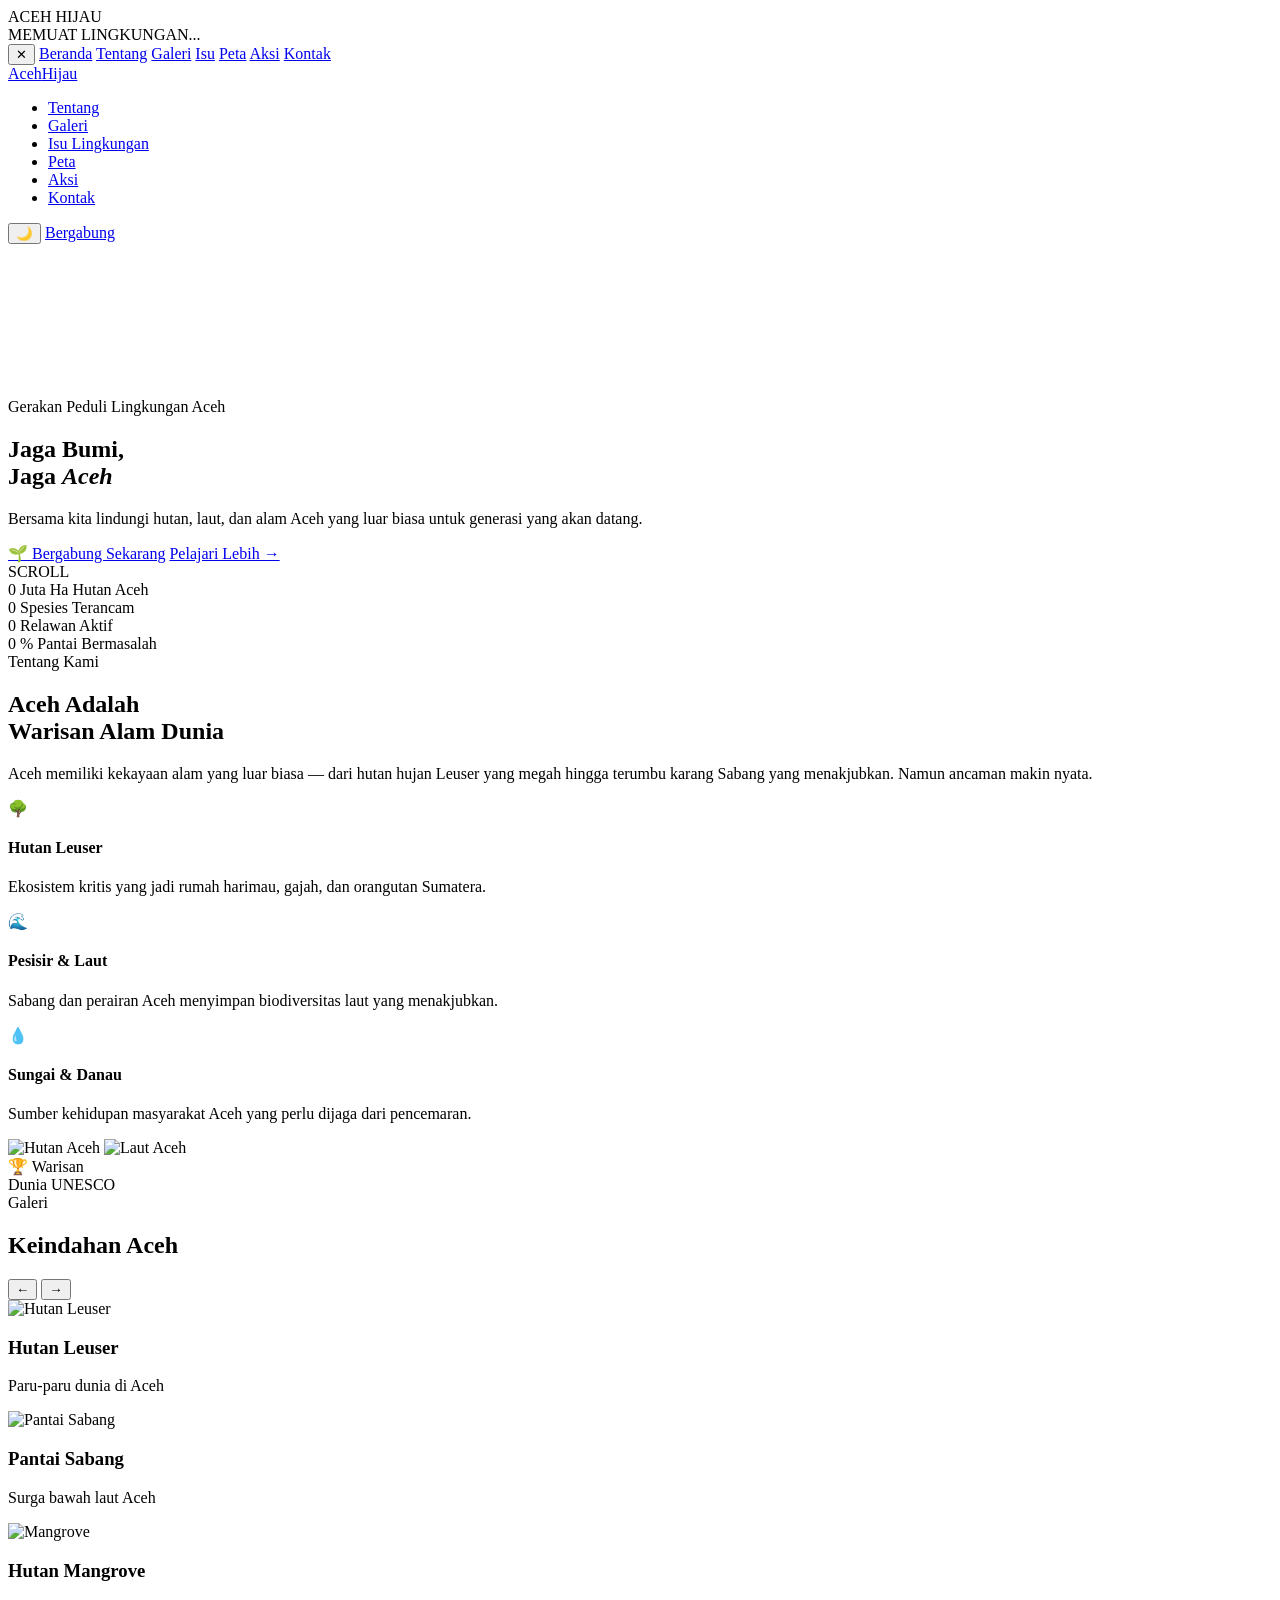
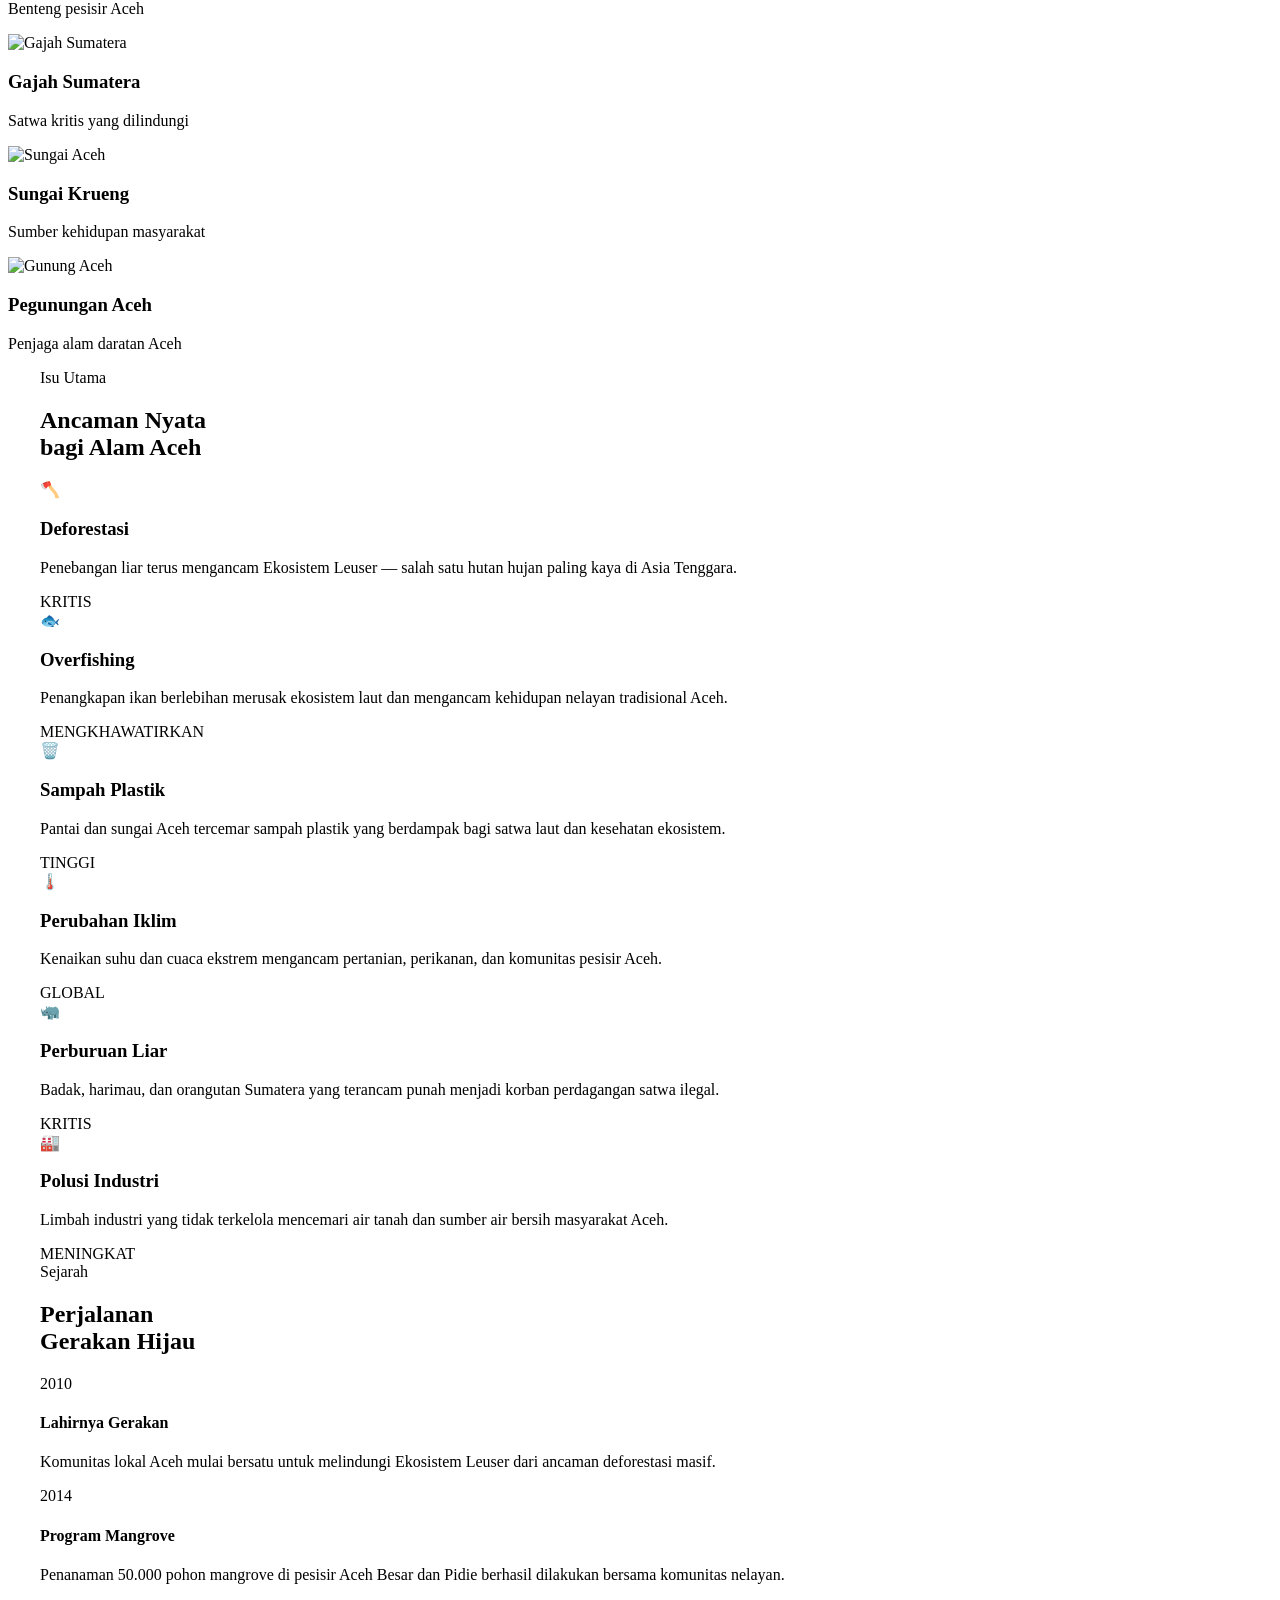
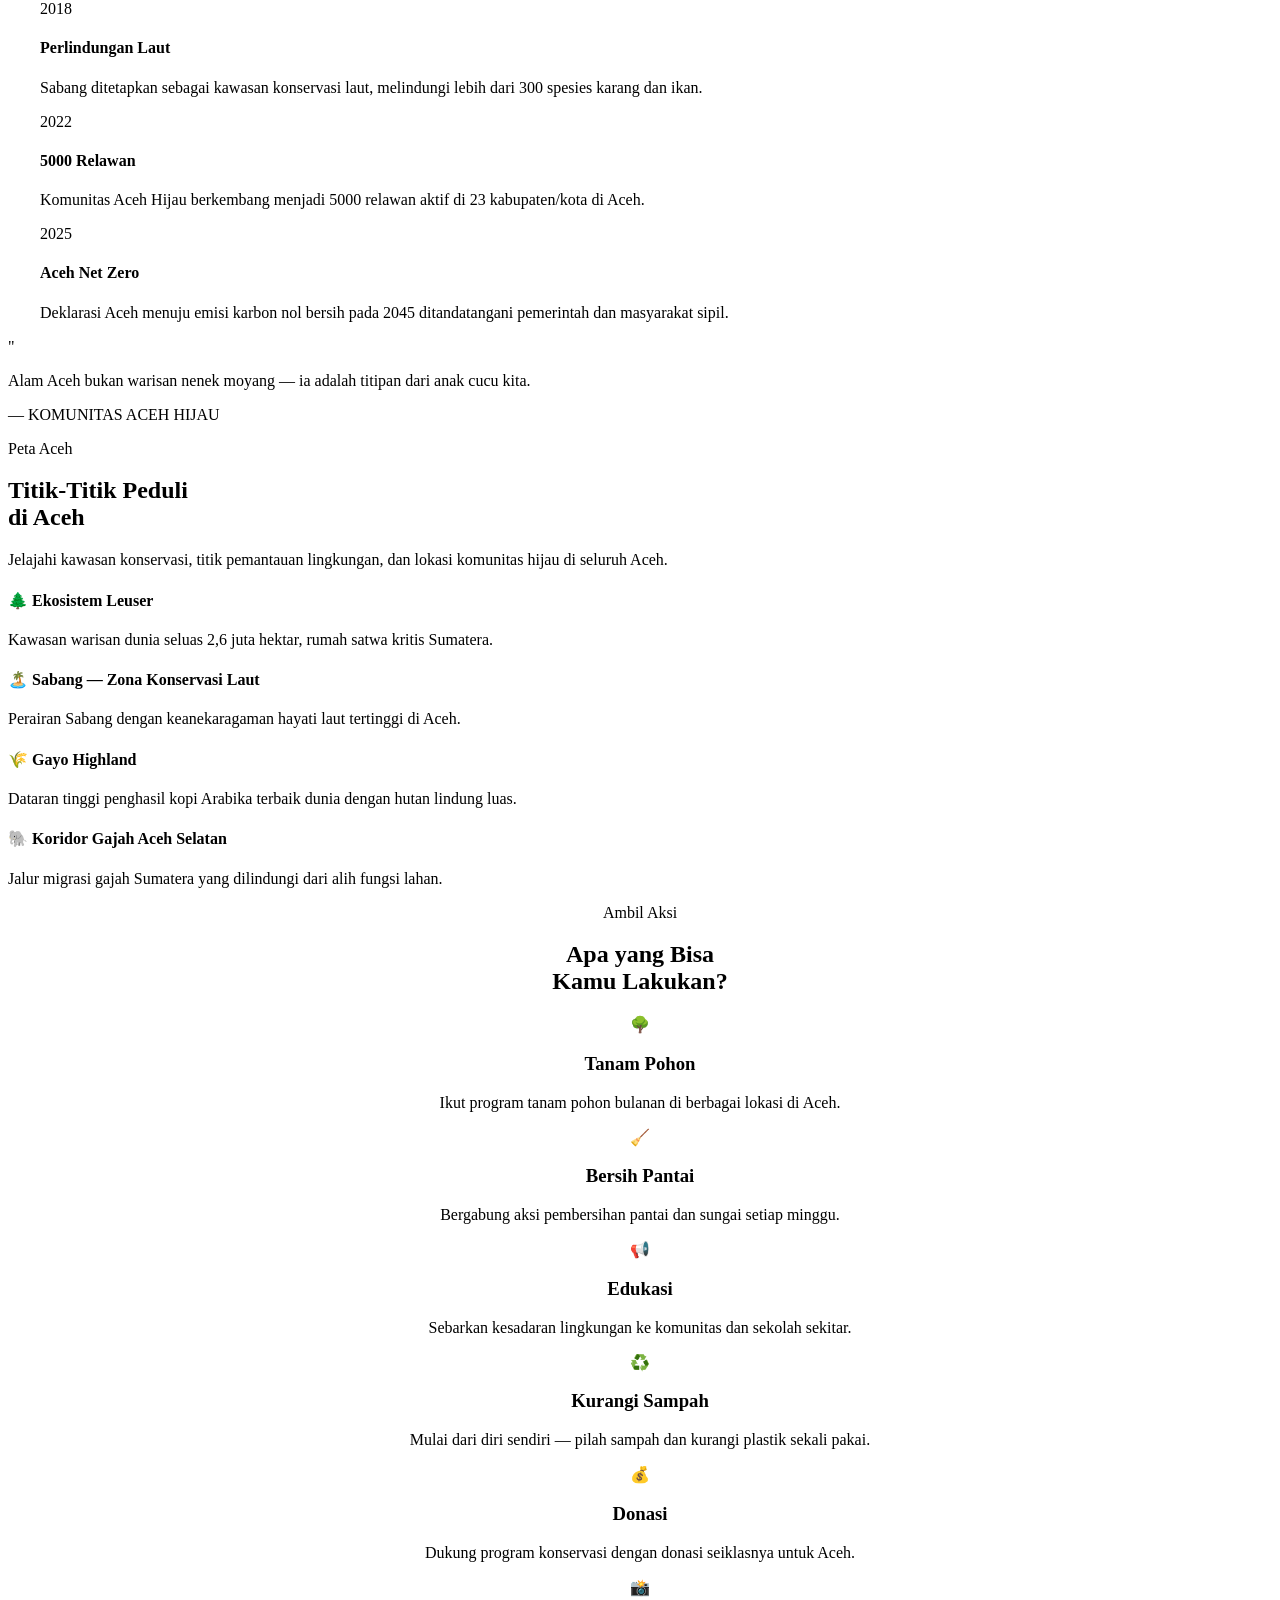
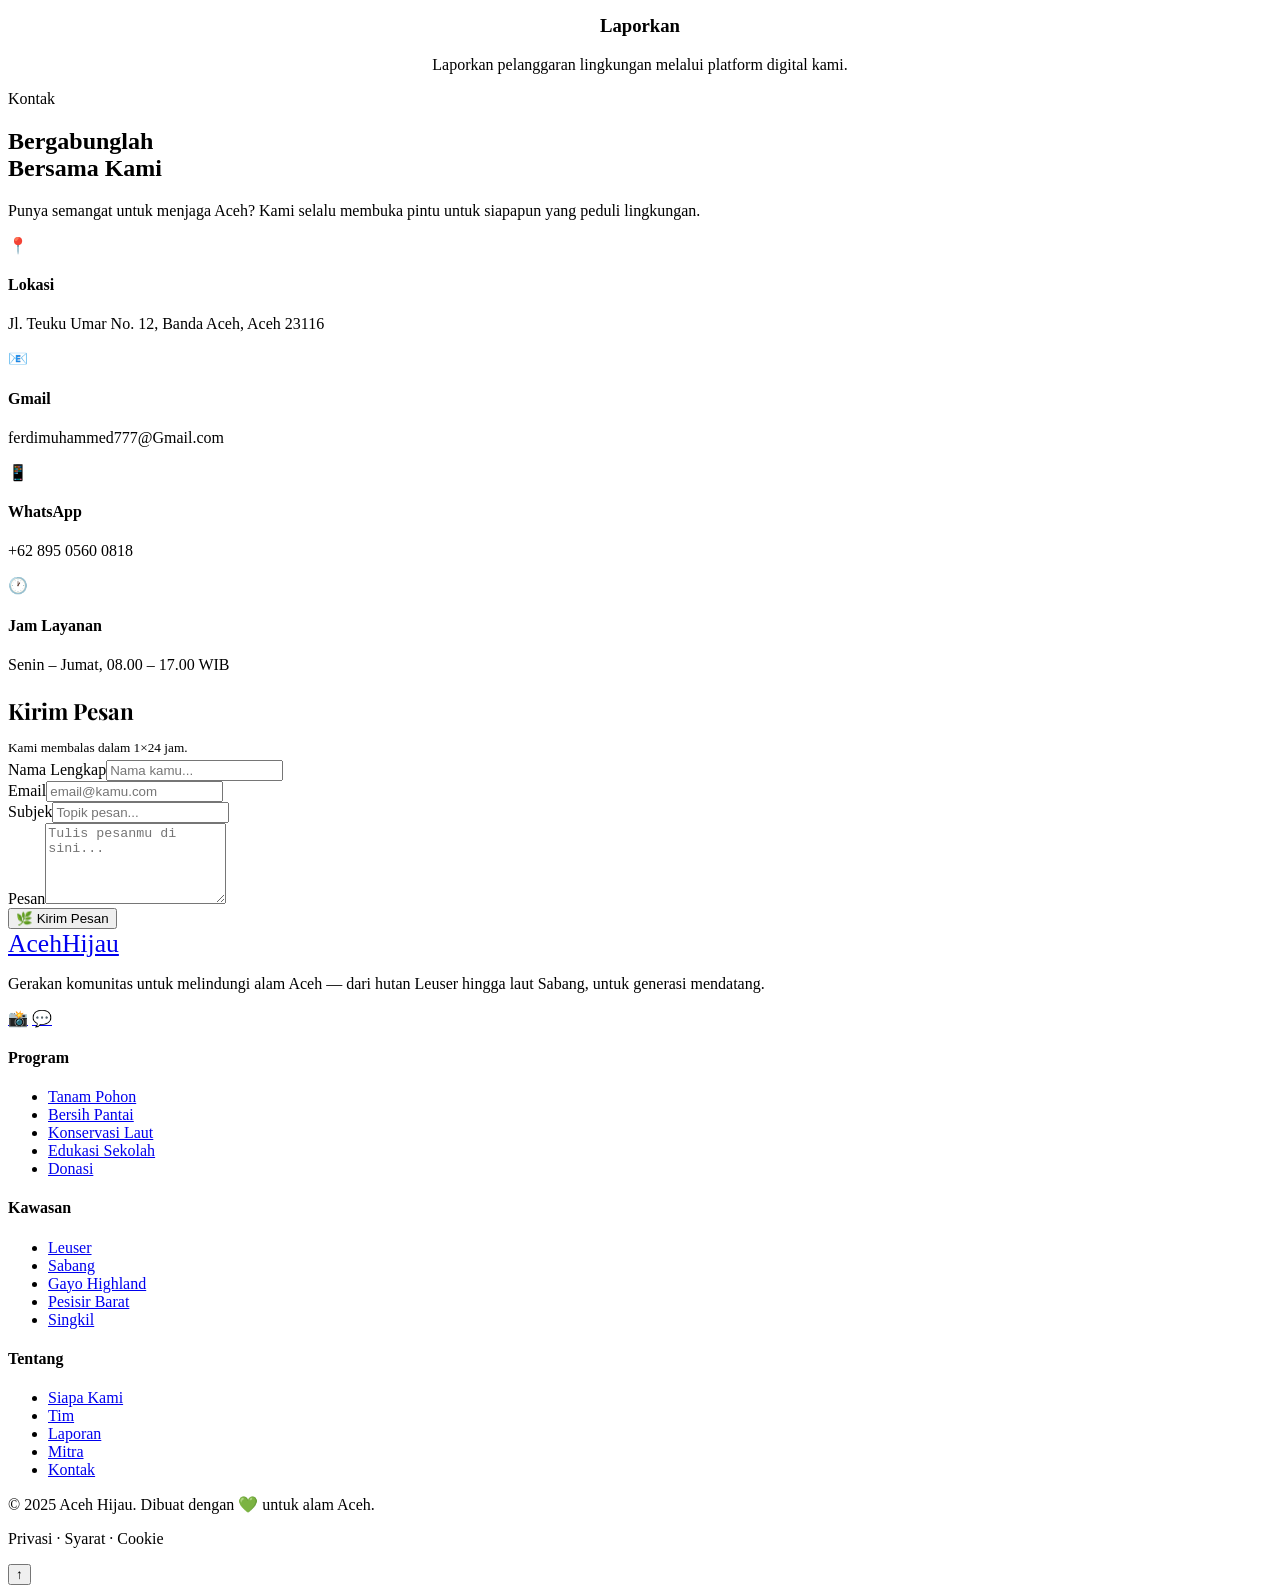
==== acehhijau.html @ 5764fd02 "Add files via upload" ====
<!DOCTYPE html>
<html lang="id" data-theme="dark">
<head>
<meta charset="UTF-8">
<meta name="viewport" content="width=device-width, initial-scale=1.0">
<title>Aceh Hijau — Peduli Lingkungan</title>
<link rel="preconnect" href="https://fonts.googleapis.com">
<link href="https://fonts.googleapis.com/css2?family=Playfair+Display:wght@700;900&family=DM+Sans:wght@300;400;500&display=swap" rel="stylesheet">
<link rel="stylesheet" href="https://unpkg.com/leaflet@1.9.4/dist/leaflet.css"/>
<link rel="stylesheet" href="style.css">
</head>
<body>

<!-- LOADING SCREEN -->
<div id="loading">
  <div class="load-logo">ACEH HIJAU</div>
  <div class="load-bar-wrap"><div class="load-bar" id="loadBar"></div></div>
  <div class="load-text">MEMUAT LINGKUNGAN...</div>
</div>

<!-- CURSOR -->
<div class="cursor" id="cursor"></div>
<div class="cursor-ring" id="cursorRing"></div>

<!-- MOBILE MENU -->
<div class="mobile-menu" id="mobileMenu">
  <button class="mobile-close" id="mobileClose">✕</button>
  <a href="#hero" onclick="closeMobile()">Beranda</a>
  <a href="#about" onclick="closeMobile()">Tentang</a>
  <a href="#gallery" onclick="closeMobile()">Galeri</a>
  <a href="#isu" onclick="closeMobile()">Isu</a>
  <a href="#peta" onclick="closeMobile()">Peta</a>
  <a href="#aksi" onclick="closeMobile()">Aksi</a>
  <a href="#kontak" onclick="closeMobile()">Kontak</a>
</div>

<!-- NAVBAR -->
<nav id="navbar">
  <a class="nav-logo" href="#hero">Aceh<span>Hijau</span></a>
  <ul class="nav-links">
    <li><a href="#about">Tentang</a></li>
    <li><a href="#gallery">Galeri</a></li>
    <li><a href="#isu">Isu Lingkungan</a></li>
    <li><a href="#peta">Peta</a></li>
    <li><a href="#aksi">Aksi</a></li>
    <li><a href="#kontak">Kontak</a></li>
  </ul>
  <div class="nav-actions">
    <button id="darkToggle" title="Toggle dark mode">🌙</button>
    <a href="#kontak" class="nav-cta">Bergabung</a>
    <div class="hamburger" id="hamburger">
      <span></span><span></span><span></span>
    </div>
  </div>
</nav>

<!-- HERO -->
<section class="hero" id="hero">
  <div class="hero-bg" id="heroBg"></div>
  <div class="hero-overlay"></div>
  <canvas class="hero-particles" id="particles"></canvas>
  <div class="hero-content">
    <div class="hero-badge" id="heroBadge">Gerakan Peduli Lingkungan Aceh</div>
    <h1 class="hero-title" id="heroTitle">Jaga Bumi,<br>Jaga <em>Aceh</em></h1>
    <p class="hero-sub" id="heroSub">Bersama kita lindungi hutan, laut, dan alam Aceh yang luar biasa untuk generasi yang akan datang.</p>
    <div class="hero-btns" id="heroBtns">
      <a href="#aksi" class="btn-primary">🌱 Bergabung Sekarang</a>
      <a href="#about" class="btn-outline">Pelajari Lebih →</a>
    </div>
  </div>
  <div class="scroll-hint">SCROLL</div>
</section>

<!-- STATS -->
<div class="stats" id="statsSection">
  <div class="stat-item reveal">
    <span class="stat-num" data-target="3.5">0</span>
    <span class="stat-label">Juta Ha Hutan Aceh</span>
  </div>
  <div class="stat-item reveal" style="transition-delay:.1s">
    <span class="stat-num" data-target="120">0</span>
    <span class="stat-label">Spesies Terancam</span>
  </div>
  <div class="stat-item reveal" style="transition-delay:.2s">
    <span class="stat-num" data-target="5000">0</span>
    <span class="stat-label">Relawan Aktif</span>
  </div>
  <div class="stat-item reveal" style="transition-delay:.3s">
    <span class="stat-num" data-target="89">0</span>
    <span class="stat-label">% Pantai Bermasalah</span>
  </div>
</div>

<!-- ABOUT -->
<section class="about" id="about">
  <div class="about-grid">
    <div class="reveal">
      <span class="section-tag">Tentang Kami</span>
      <h2 class="section-title">Aceh Adalah<br>Warisan Alam Dunia</h2>
      <p class="section-sub">Aceh memiliki kekayaan alam yang luar biasa — dari hutan hujan Leuser yang megah hingga terumbu karang Sabang yang menakjubkan. Namun ancaman makin nyata.</p>
      <div class="about-points">
        <div class="about-point">
          <div class="point-icon">🌳</div>
          <div class="point-text"><h4>Hutan Leuser</h4><p>Ekosistem kritis yang jadi rumah harimau, gajah, dan orangutan Sumatera.</p></div>
        </div>
        <div class="about-point">
          <div class="point-icon">🌊</div>
          <div class="point-text"><h4>Pesisir & Laut</h4><p>Sabang dan perairan Aceh menyimpan biodiversitas laut yang menakjubkan.</p></div>
        </div>
        <div class="about-point">
          <div class="point-icon">💧</div>
          <div class="point-text"><h4>Sungai & Danau</h4><p>Sumber kehidupan masyarakat Aceh yang perlu dijaga dari pencemaran.</p></div>
        </div>
      </div>
    </div>
    <div class="about-visual reveal" style="transition-delay:.2s">
      <img class="about-img-main" src="https://images.unsplash.com/photo-1518182170546-07661fd94144?w=800&q=80" alt="Hutan Aceh">
      <img class="about-img-accent" src="https://images.unsplash.com/photo-1559827260-dc66d52bef19?w=400&q=80" alt="Laut Aceh">
      <div class="about-badge">🏆 Warisan<br>Dunia UNESCO</div>
    </div>
  </div>
</section>

<!-- SLIDER -->
<div class="slider-section" id="gallery">
  <div class="slider-header">
    <div>
      <span class="section-tag">Galeri</span>
      <h2 class="section-title">Keindahan Aceh</h2>
    </div>
    <div class="slider-controls">
      <button class="slider-btn" id="prevBtn">←</button>
      <button class="slider-btn" id="nextBtn">→</button>
    </div>
  </div>
  <div class="slider-track" id="sliderTrack">
    <div class="slide"><img src="https://images.unsplash.com/photo-1518182170546-07661fd94144?w=700&q=80" alt="Hutan Leuser"><div class="slide-caption"><h3>Hutan Leuser</h3><p>Paru-paru dunia di Aceh</p></div></div>
    <div class="slide"><img src="https://images.unsplash.com/photo-1559827260-dc66d52bef19?w=700&q=80" alt="Pantai Sabang"><div class="slide-caption"><h3>Pantai Sabang</h3><p>Surga bawah laut Aceh</p></div></div>
    <div class="slide"><img src="https://images.unsplash.com/photo-1465146344425-f00d5f5c8f07?w=700&q=80" alt="Mangrove"><div class="slide-caption"><h3>Hutan Mangrove</h3><p>Benteng pesisir Aceh</p></div></div>
    <div class="slide"><img src="https://images.unsplash.com/photo-1564760055775-d63b17a55c44?w=700&q=80" alt="Gajah Sumatera"><div class="slide-caption"><h3>Gajah Sumatera</h3><p>Satwa kritis yang dilindungi</p></div></div>
    <div class="slide"><img src="https://images.unsplash.com/photo-1474440692490-2e83ae13ba29?w=700&q=80" alt="Sungai Aceh"><div class="slide-caption"><h3>Sungai Krueng</h3><p>Sumber kehidupan masyarakat</p></div></div>
    <div class="slide"><img src="https://images.unsplash.com/photo-1506905925346-21bda4d32df4?w=700&q=80" alt="Gunung Aceh"><div class="slide-caption"><h3>Pegunungan Aceh</h3><p>Penjaga alam daratan Aceh</p></div></div>
  </div>
  <div class="slider-dots" id="sliderDots"></div>
</div>

<!-- ISU LINGKUNGAN -->
<section class="issues" id="isu">
  <div style="max-width:1200px;margin:0 auto">
    <span class="section-tag">Isu Utama</span>
    <h2 class="section-title">Ancaman Nyata<br>bagi Alam Aceh</h2>
    <div class="issues-grid">
      <div class="issue-card reveal"><span class="issue-icon">🪓</span><h3>Deforestasi</h3><p>Penebangan liar terus mengancam Ekosistem Leuser — salah satu hutan hujan paling kaya di Asia Tenggara.</p><span class="issue-tag">KRITIS</span></div>
      <div class="issue-card reveal" style="transition-delay:.1s"><span class="issue-icon">🐟</span><h3>Overfishing</h3><p>Penangkapan ikan berlebihan merusak ekosistem laut dan mengancam kehidupan nelayan tradisional Aceh.</p><span class="issue-tag">MENGKHAWATIRKAN</span></div>
      <div class="issue-card reveal" style="transition-delay:.2s"><span class="issue-icon">🗑️</span><h3>Sampah Plastik</h3><p>Pantai dan sungai Aceh tercemar sampah plastik yang berdampak bagi satwa laut dan kesehatan ekosistem.</p><span class="issue-tag">TINGGI</span></div>
      <div class="issue-card reveal" style="transition-delay:.3s"><span class="issue-icon">🌡️</span><h3>Perubahan Iklim</h3><p>Kenaikan suhu dan cuaca ekstrem mengancam pertanian, perikanan, dan komunitas pesisir Aceh.</p><span class="issue-tag">GLOBAL</span></div>
      <div class="issue-card reveal" style="transition-delay:.4s"><span class="issue-icon">🦏</span><h3>Perburuan Liar</h3><p>Badak, harimau, dan orangutan Sumatera yang terancam punah menjadi korban perdagangan satwa ilegal.</p><span class="issue-tag">KRITIS</span></div>
      <div class="issue-card reveal" style="transition-delay:.5s"><span class="issue-icon">🏭</span><h3>Polusi Industri</h3><p>Limbah industri yang tidak terkelola mencemari air tanah dan sumber air bersih masyarakat Aceh.</p><span class="issue-tag">MENINGKAT</span></div>
    </div>
  </div>
</section>

<!-- TIMELINE -->
<section class="timeline">
  <div style="max-width:1200px;margin:0 auto">
    <span class="section-tag">Sejarah</span>
    <h2 class="section-title">Perjalanan<br>Gerakan Hijau</h2>
    <div class="timeline-inner">
      <div class="timeline-item reveal"><div class="timeline-dot"></div><div class="timeline-year">2010</div><h4>Lahirnya Gerakan</h4><p>Komunitas lokal Aceh mulai bersatu untuk melindungi Ekosistem Leuser dari ancaman deforestasi masif.</p></div>
      <div class="timeline-item reveal" style="transition-delay:.1s"><div class="timeline-dot"></div><div class="timeline-year">2014</div><h4>Program Mangrove</h4><p>Penanaman 50.000 pohon mangrove di pesisir Aceh Besar dan Pidie berhasil dilakukan bersama komunitas nelayan.</p></div>
      <div class="timeline-item reveal" style="transition-delay:.2s"><div class="timeline-dot"></div><div class="timeline-year">2018</div><h4>Perlindungan Laut</h4><p>Sabang ditetapkan sebagai kawasan konservasi laut, melindungi lebih dari 300 spesies karang dan ikan.</p></div>
      <div class="timeline-item reveal" style="transition-delay:.3s"><div class="timeline-dot"></div><div class="timeline-year">2022</div><h4>5000 Relawan</h4><p>Komunitas Aceh Hijau berkembang menjadi 5000 relawan aktif di 23 kabupaten/kota di Aceh.</p></div>
      <div class="timeline-item reveal" style="transition-delay:.4s"><div class="timeline-dot"></div><div class="timeline-year">2025</div><h4>Aceh Net Zero</h4><p>Deklarasi Aceh menuju emisi karbon nol bersih pada 2045 ditandatangani pemerintah dan masyarakat sipil.</p></div>
    </div>
  </div>
</section>

<!-- QUOTE PARALLAX -->
<div class="quote-section">
  <div class="quote-bg" id="quoteBg"></div>
  <div class="quote-overlay"></div>
  <div class="quote-content reveal">
    <div class="quote-mark">"</div>
    <p class="quote-text">Alam Aceh bukan warisan nenek moyang — ia adalah titipan dari anak cucu kita.</p>
    <p class="quote-author">— KOMUNITAS ACEH HIJAU</p>
  </div>
</div>

<!-- PETA -->
<section class="map-section" id="peta">
  <div class="map-wrap">
    <div>
      <span class="section-tag">Peta Aceh</span>
      <h2 class="section-title reveal">Titik-Titik Peduli<br>di Aceh</h2>
      <p class="section-sub reveal" style="transition-delay:.1s">Jelajahi kawasan konservasi, titik pemantauan lingkungan, dan lokasi komunitas hijau di seluruh Aceh.</p>
      <div class="map-info" id="mapInfo">
        <div class="map-point active" data-lat="3.8" data-lng="97.5" data-zoom="9">
          <div class="map-dot"></div>
          <div class="map-point-body"><h4>🌲 Ekosistem Leuser</h4><p>Kawasan warisan dunia seluas 2,6 juta hektar, rumah satwa kritis Sumatera.</p></div>
        </div>
        <div class="map-point" data-lat="5.888" data-lng="95.317" data-zoom="12">
          <div class="map-dot"></div>
          <div class="map-point-body"><h4>🏝️ Sabang — Zona Konservasi Laut</h4><p>Perairan Sabang dengan keanekaragaman hayati laut tertinggi di Aceh.</p></div>
        </div>
        <div class="map-point" data-lat="4.946" data-lng="96.013" data-zoom="11">
          <div class="map-dot"></div>
          <div class="map-point-body"><h4>🌾 Gayo Highland</h4><p>Dataran tinggi penghasil kopi Arabika terbaik dunia dengan hutan lindung luas.</p></div>
        </div>
        <div class="map-point" data-lat="4.145" data-lng="96.147" data-zoom="11">
          <div class="map-dot"></div>
          <div class="map-point-body"><h4>🐘 Koridor Gajah Aceh Selatan</h4><p>Jalur migrasi gajah Sumatera yang dilindungi dari alih fungsi lahan.</p></div>
        </div>
      </div>
    </div>
    <div>
      <div id="map"></div>
    </div>
  </div>
</section>

<!-- AKSI -->
<section class="actions" id="aksi">
  <div style="max-width:1100px;margin:0 auto;text-align:center">
    <span class="section-tag">Ambil Aksi</span>
    <h2 class="section-title reveal">Apa yang Bisa<br>Kamu Lakukan?</h2>
    <div class="actions-grid">
      <div class="action-item reveal"><span class="action-emoji">🌳</span><h3>Tanam Pohon</h3><p>Ikut program tanam pohon bulanan di berbagai lokasi di Aceh.</p></div>
      <div class="action-item reveal" style="transition-delay:.1s"><span class="action-emoji">🧹</span><h3>Bersih Pantai</h3><p>Bergabung aksi pembersihan pantai dan sungai setiap minggu.</p></div>
      <div class="action-item reveal" style="transition-delay:.2s"><span class="action-emoji">📢</span><h3>Edukasi</h3><p>Sebarkan kesadaran lingkungan ke komunitas dan sekolah sekitar.</p></div>
      <div class="action-item reveal" style="transition-delay:.3s"><span class="action-emoji">♻️</span><h3>Kurangi Sampah</h3><p>Mulai dari diri sendiri — pilah sampah dan kurangi plastik sekali pakai.</p></div>
      <div class="action-item reveal" style="transition-delay:.4s"><span class="action-emoji">💰</span><h3>Donasi</h3><p>Dukung program konservasi dengan donasi seiklasnya untuk Aceh.</p></div>
      <div class="action-item reveal" style="transition-delay:.5s"><span class="action-emoji">📸</span><h3>Laporkan</h3><p>Laporkan pelanggaran lingkungan melalui platform digital kami.</p></div>
    </div>
  </div>
</section>

<!-- KONTAK -->
<section class="contact" id="kontak">
  <div class="contact-wrap">
    <div>
      <span class="section-tag">Kontak</span>
      <h2 class="section-title reveal">Bergabunglah<br>Bersama Kami</h2>
      <p class="section-sub reveal" style="transition-delay:.1s">Punya semangat untuk menjaga Aceh? Kami selalu membuka pintu untuk siapapun yang peduli lingkungan.</p>
      <div class="contact-info reveal" style="transition-delay:.2s">
        <div class="contact-info-item"><span class="info-icon">📍</span><div class="info-body"><h4>Lokasi</h4><p>Jl. Teuku Umar No. 12, Banda Aceh, Aceh 23116</p></div></div>
        <div class="contact-info-item"><span class="info-icon">📧</span><div class="info-body"><h4>Gmail</h4><p>ferdimuhammed777@Gmail.com</p></div></div>
        <div class="contact-info-item"><span class="info-icon">📱</span><div class="info-body"><h4>WhatsApp</h4><p>+62 895 0560 0818</p></div></div>
        <div class="contact-info-item"><span class="info-icon">🕐</span><div class="info-body"><h4>Jam Layanan</h4><p>Senin – Jumat, 08.00 – 17.00 WIB</p></div></div>
      </div>
    </div>
    <div class="reveal" style="transition-delay:.15s">
      <h3 style="font-family:'Playfair Display',serif;font-size:1.4rem;margin-bottom:8px">Kirim Pesan</h3>
      <p style="font-size:.83rem;color:var(--text2);margin-bottom:4px">Kami membalas dalam 1×24 jam.</p>
      <div class="contact-form">
        <div class="form-row">
          <div class="form-group"><label>Nama Lengkap</label><input type="text" placeholder="Nama kamu..."></div>
          <div class="form-group"><label>Email</label><input type="email" placeholder="email@kamu.com"></div>
        </div>
        <div class="form-group"><label>Subjek</label><input type="text" placeholder="Topik pesan..."></div>
        <div class="form-group"><label>Pesan</label><textarea rows="5" placeholder="Tulis pesanmu di sini..."></textarea></div>
        <button class="btn-submit" onclick="sendMsg(this)">🌿 Kirim Pesan</button>
      </div>
    </div>
  </div>
</section>

<!-- FOOTER -->
<footer>
  <div class="footer-grid">
    <div class="footer-brand">
      <a class="nav-logo" href="#hero" style="display:block;margin-bottom:16px;font-size:1.6rem">Aceh<span style="color:var(--text)">Hijau</span></a>
      <p>Gerakan komunitas untuk melindungi alam Aceh — dari hutan Leuser hingga laut Sabang, untuk generasi mendatang.</p>
      <div class="footer-socials">
        <a class="social-btn" href="https://www.instagram.com/essstehhangat_?igsh=MXM0bndzNWFraWswYg==" title="Instagram">📸</a>
        <a class="social-btn" href="https://wa.me/6289505600818" title="WhatsApp">💬</a>
      </div>
    </div>
    <div class="footer-col">
      <h4>Program</h4>
      <ul>
        <li><a href="#">Tanam Pohon</a></li>
        <li><a href="#">Bersih Pantai</a></li>
        <li><a href="#">Konservasi Laut</a></li>
        <li><a href="#">Edukasi Sekolah</a></li>
        <li><a href="#">Donasi</a></li>
      </ul>
    </div>
    <div class="footer-col">
      <h4>Kawasan</h4>
      <ul>
        <li><a href="#">Leuser</a></li>
        <li><a href="#">Sabang</a></li>
        <li><a href="#">Gayo Highland</a></li>
        <li><a href="#">Pesisir Barat</a></li>
        <li><a href="#">Singkil</a></li>
      </ul>
    </div>
    <div class="footer-col">
      <h4>Tentang</h4>
      <ul>
        <li><a href="#">Siapa Kami</a></li>
        <li><a href="#">Tim</a></li>
        <li><a href="#">Laporan</a></li>
        <li><a href="#">Mitra</a></li>
        <li><a href="#">Kontak</a></li>
      </ul>
    </div>
  </div>
  <div class="footer-bottom">
    <p>© 2025 Aceh Hijau. Dibuat dengan 💚 untuk alam Aceh.</p>
    <p>Privasi · Syarat · Cookie</p>
  </div>
</footer>

<!-- BACK TO TOP -->
<button id="backTop" onclick="window.scrollTo({top:0,behavior:'smooth'})">↑</button>

<!-- SCRIPTS -->
<script src="https://unpkg.com/leaflet@1.9.4/dist/leaflet.js"></script>
<script src="main.js"></script>
</body>
</html>
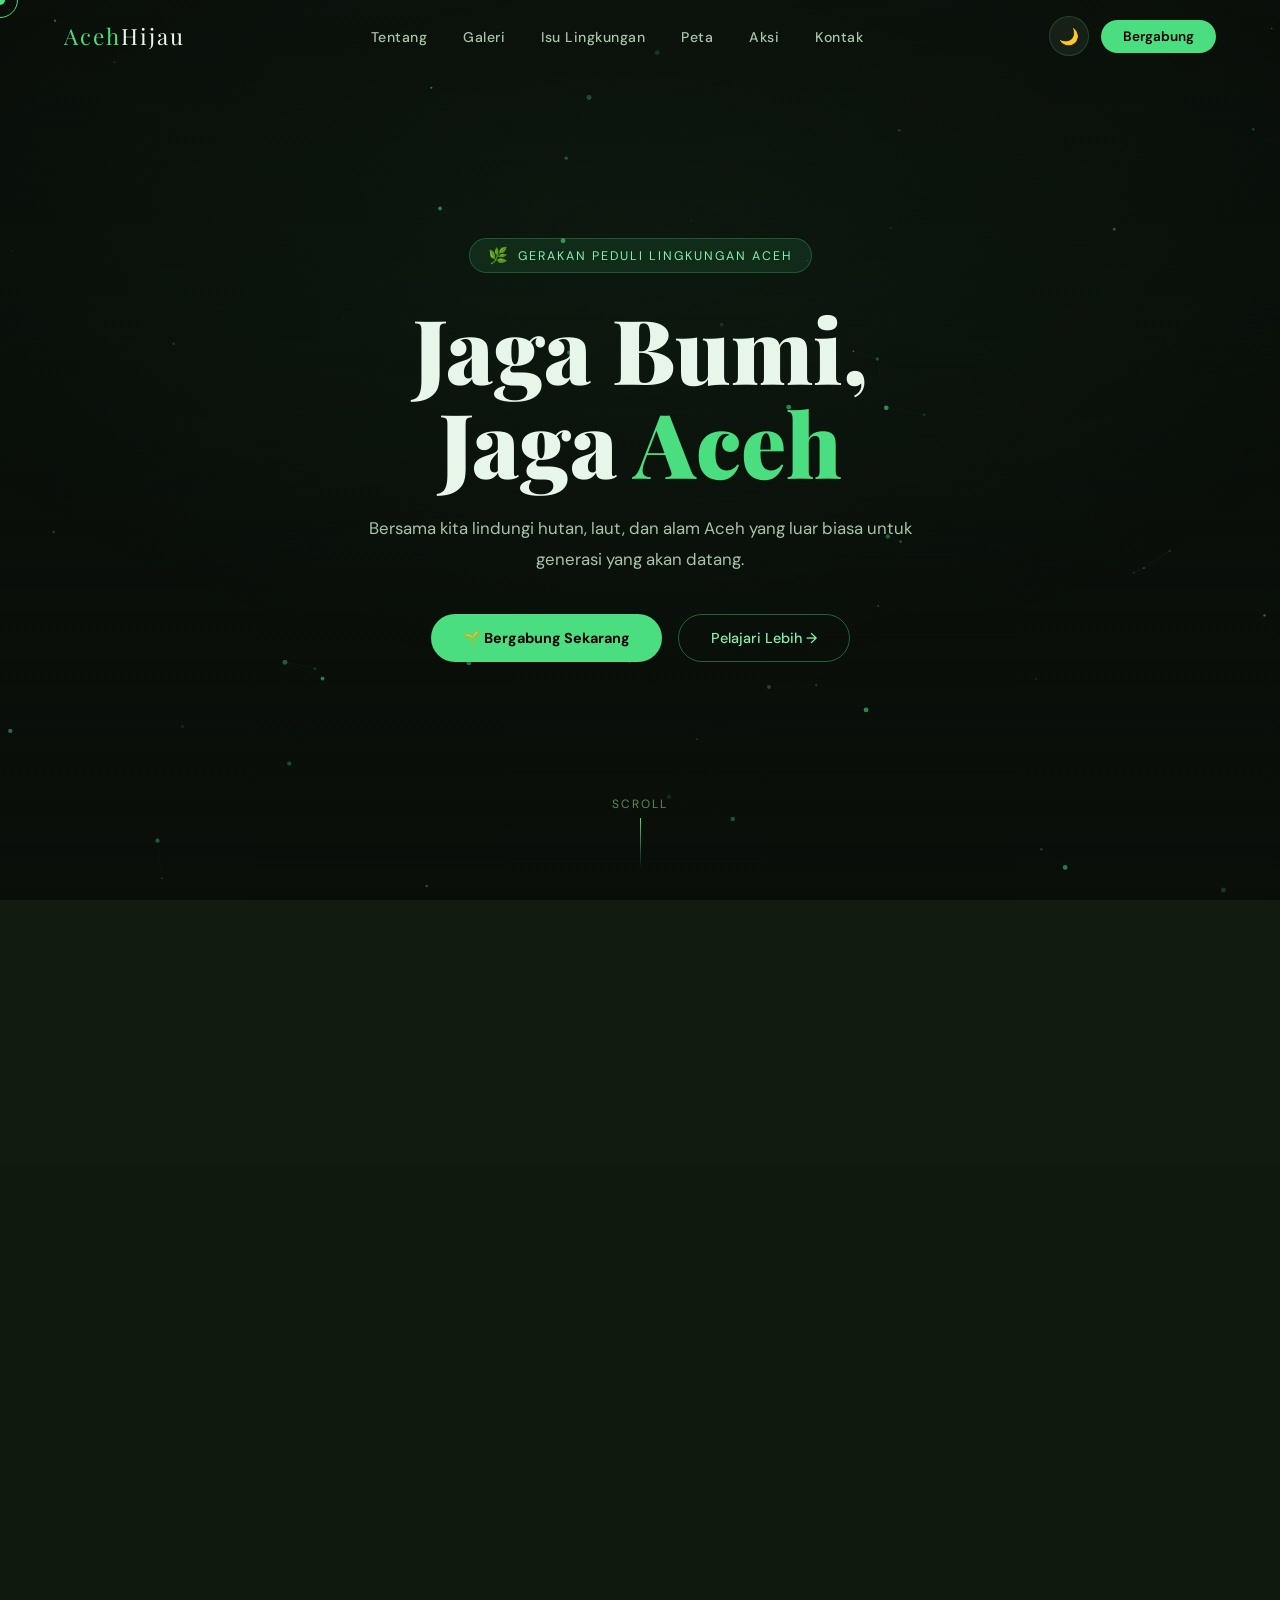
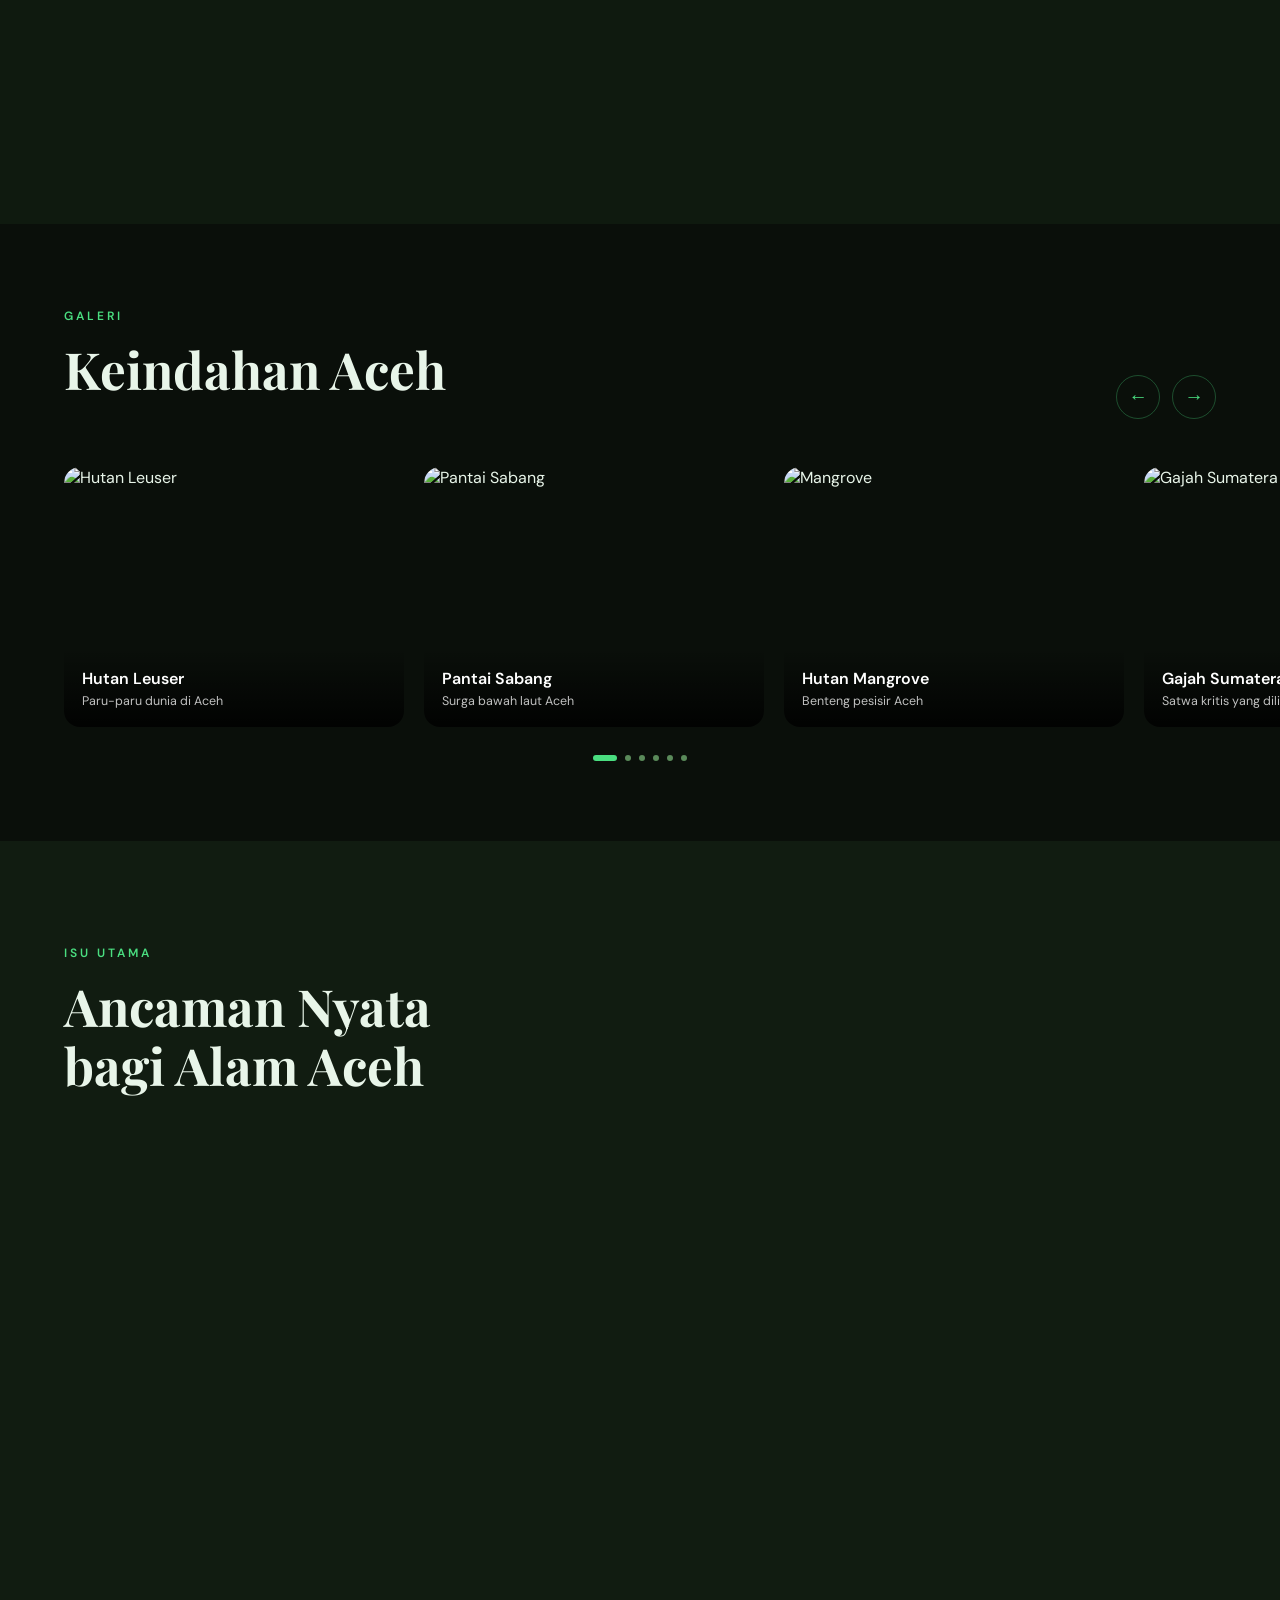
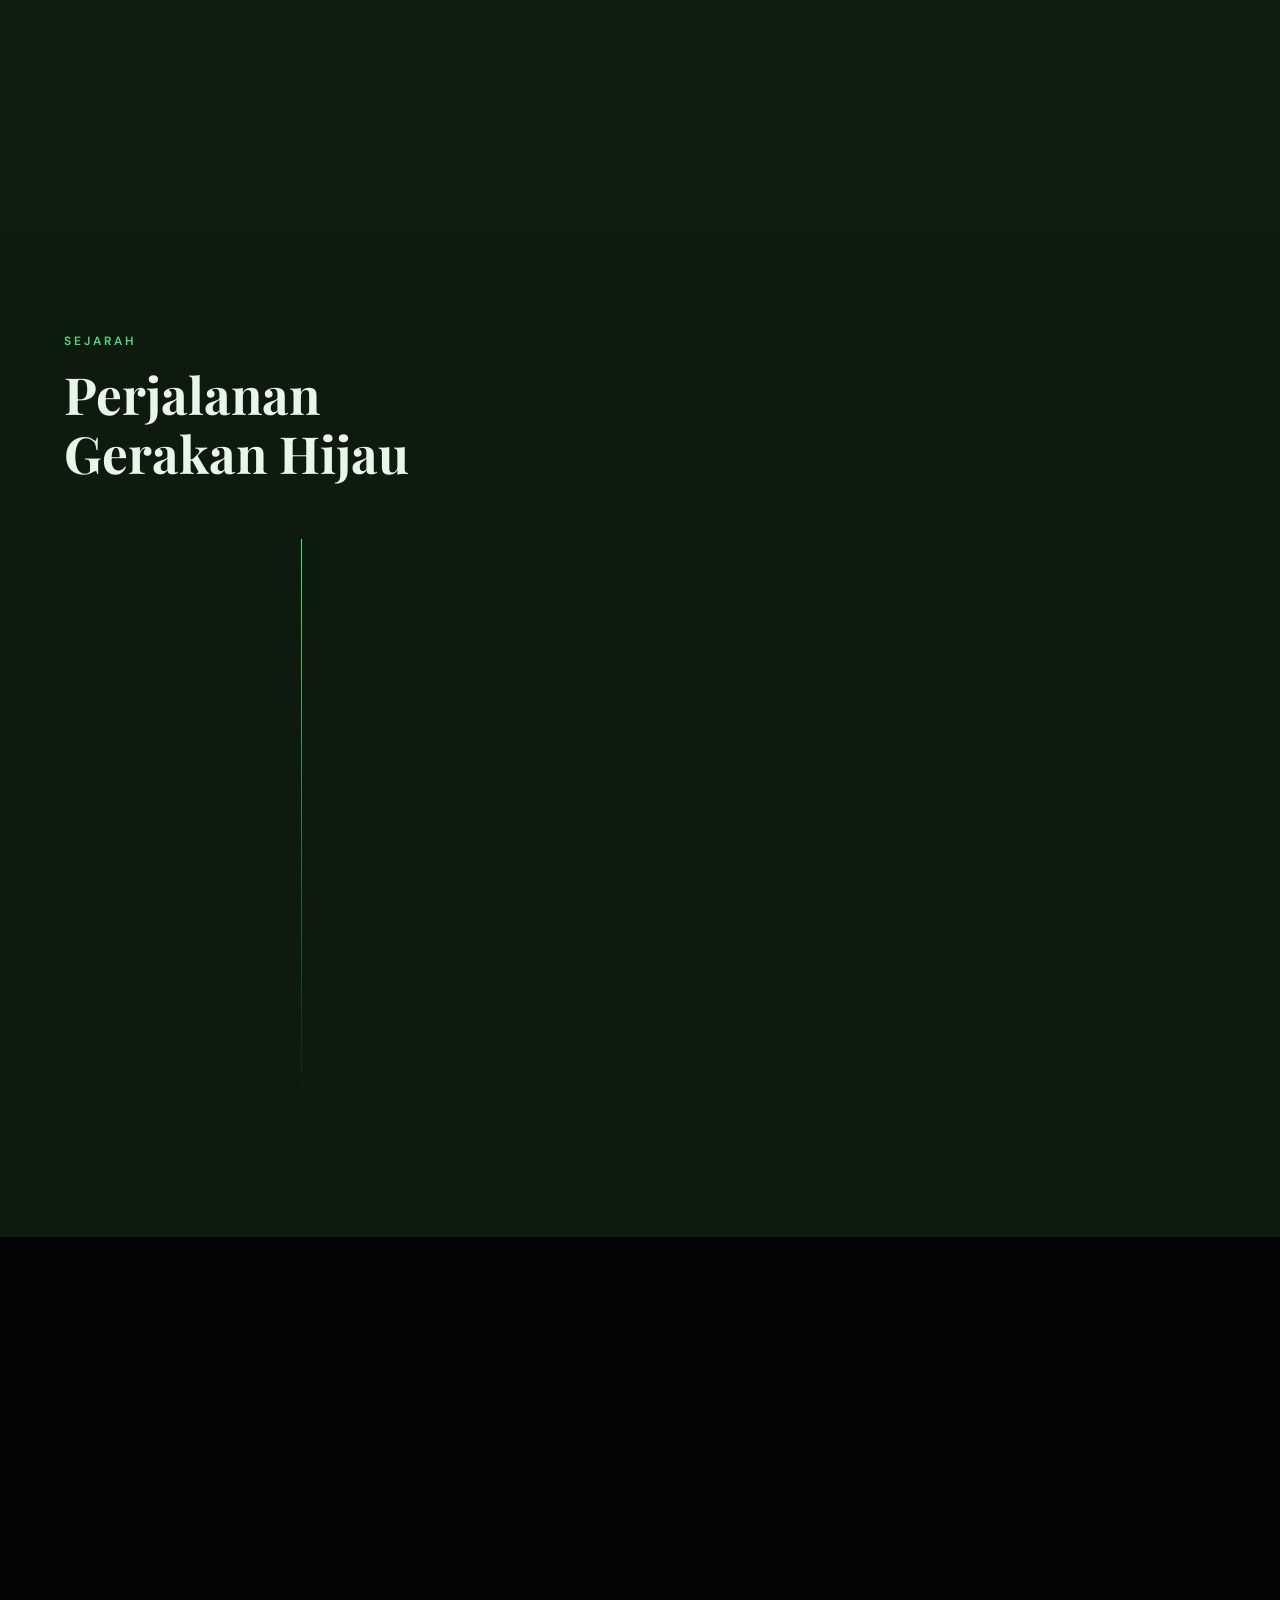
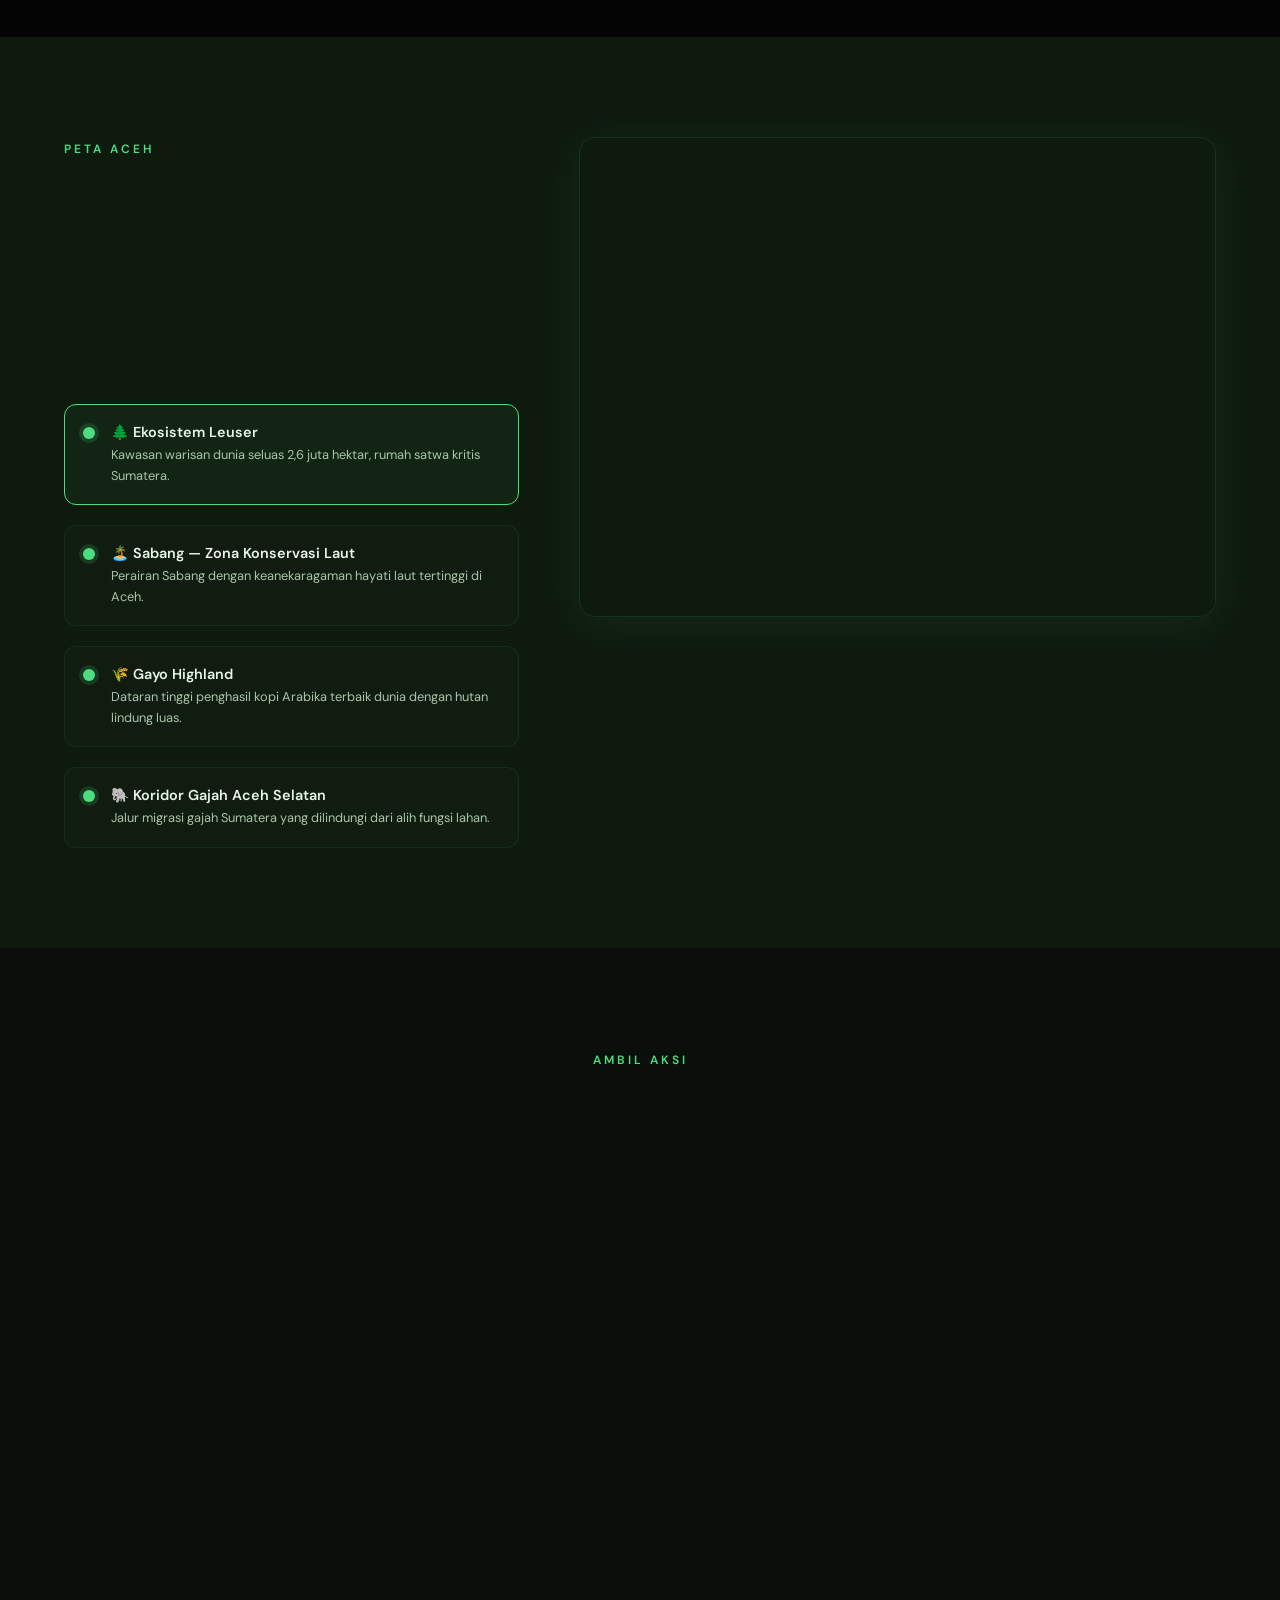
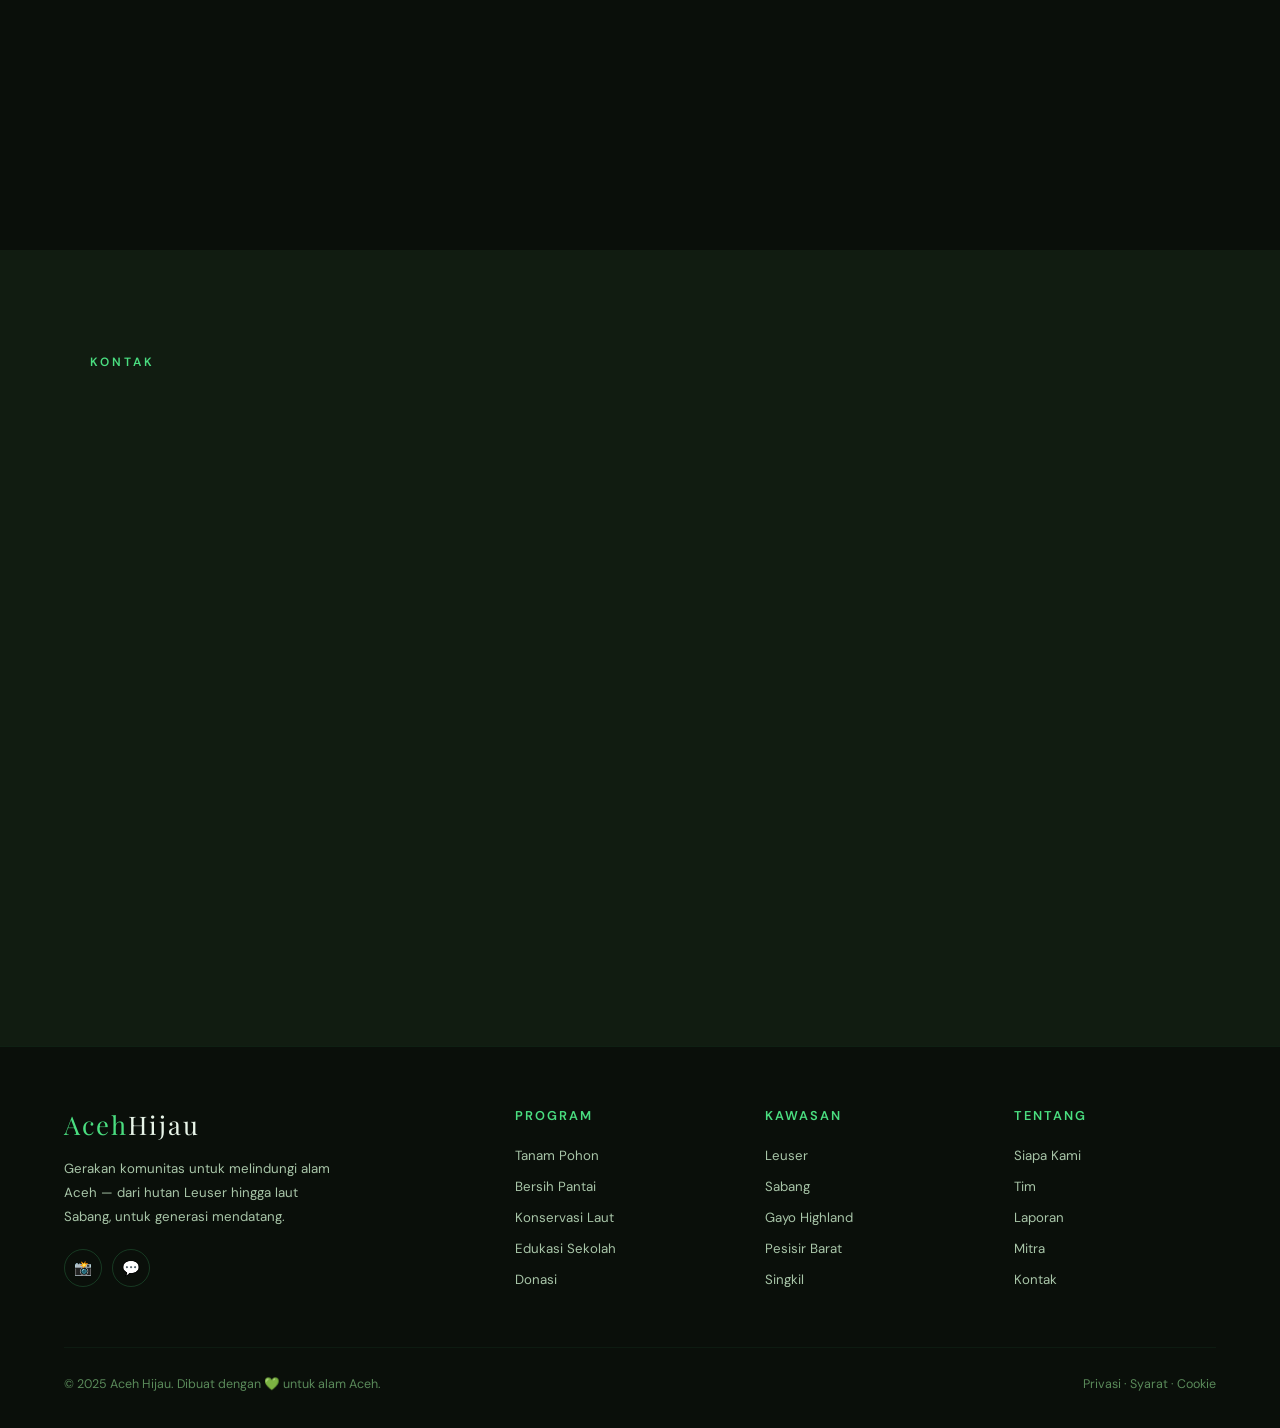
==== commit 69458fd9: "Replace style.css with gaya.css in HTML file" ====
--- a/acehhijau.html
+++ b/acehhijau.html
@@ -7,7 +7,7 @@
 <link rel="preconnect" href="https://fonts.googleapis.com">
 <link href="https://fonts.googleapis.com/css2?family=Playfair+Display:wght@700;900&family=DM+Sans:wght@300;400;500&display=swap" rel="stylesheet">
 <link rel="stylesheet" href="https://unpkg.com/leaflet@1.9.4/dist/leaflet.css"/>
-<link rel="stylesheet" href="style.css">
+<link rel="stylesheet" href="gaya.css">
 </head>
 <body>
 
--- a/gaya.css
+++ b/gaya.css
@@ -0,0 +1,1525 @@
+/* ============================================================
+   ACEH HIJAU — style.css
+   File ini berisi seluruh styling untuk website Aceh Hijau.
+   Struktur:
+   1. CSS Variables (Tema Dark & Light)
+   2. Reset & Base
+   3. Loading Screen
+   4. Custom Cursor
+   5. Navbar
+   6. Hero & Parallax
+   7. Stats
+   8. About
+   9. Slider / Galeri
+   10. Isu Lingkungan (Cards)
+   11. Timeline
+   12. Quote Parallax
+   13. Peta / Map
+   14. Aksi
+   15. Kontak & Form
+   16. Footer
+   17. Music Player
+   18. Back To Top
+   19. Mobile Menu
+   20. Responsive
+   21. Leaflet Custom
+============================================================ */
+
+/* ===== 1. CSS VARIABLES ===== */
+:root {
+  --bg: #0a0f0a;
+  --bg2: #0f1a0f;
+  --surface: #111c11;
+  --surface2: #162016;
+  --accent: #4ade80;
+  --accent2: #22c55e;
+  --accent3: #86efac;
+  --text: #e8f5e9;
+  --text2: #a8c5a8;
+  --text3: #5a8a5a;
+  --gold: #fbbf24;
+  --navbar-h: 72px;
+  --radius: 16px;
+  --shadow: 0 8px 40px rgba(74, 222, 128, 0.08);
+}
+
+[data-theme="light"] {
+  --bg: #f0fdf0;
+  --bg2: #e8f5e9;
+  --surface: #ffffff;
+  --surface2: #f1faf1;
+  --accent: #16a34a;
+  --accent2: #15803d;
+  --accent3: #22c55e;
+  --text: #0f2d0f;
+  --text2: #2d5a2d;
+  --text3: #4a8a4a;
+  --shadow: 0 8px 40px rgba(22, 163, 74, 0.12);
+}
+
+/* ===== 2. RESET & BASE ===== */
+*,
+*::before,
+*::after {
+  box-sizing: border-box;
+  margin: 0;
+  padding: 0;
+}
+
+html {
+  scroll-behavior: smooth;
+  font-size: 16px;
+}
+
+body {
+  font-family: 'DM Sans', sans-serif;
+  background: var(--bg);
+  color: var(--text);
+  overflow-x: hidden;
+  transition: background 0.4s, color 0.4s;
+}
+
+/* ===== 3. LOADING SCREEN ===== */
+#loading {
+  position: fixed;
+  inset: 0;
+  z-index: 9999;
+  background: #030a03;
+  display: flex;
+  flex-direction: column;
+  align-items: center;
+  justify-content: center;
+  gap: 24px;
+  transition: opacity 0.6s, visibility 0.6s;
+}
+
+#loading.hide {
+  opacity: 0;
+  visibility: hidden;
+}
+
+.load-logo {
+  font-family: 'Playfair Display', serif;
+  font-size: 3rem;
+  color: #4ade80;
+  letter-spacing: 4px;
+  animation: pulse 1.5s ease-in-out infinite;
+}
+
+.load-bar-wrap {
+  width: 280px;
+  height: 3px;
+  background: rgba(74, 222, 128, 0.15);
+  border-radius: 99px;
+  overflow: hidden;
+}
+
+.load-bar {
+  height: 100%;
+  width: 0;
+  background: linear-gradient(90deg, #4ade80, #86efac);
+  border-radius: 99px;
+  transition: width 0.1s;
+}
+
+.load-text {
+  color: #4a8a4a;
+  font-size: 0.85rem;
+  letter-spacing: 2px;
+}
+
+@keyframes pulse {
+  0%, 100% { opacity: 0.6; text-shadow: 0 0 0 #4ade80; }
+  50%       { opacity: 1;   text-shadow: 0 0 30px #4ade8088; }
+}
+
+/* ===== 4. CUSTOM CURSOR ===== */
+.cursor {
+  position: fixed;
+  width: 10px;
+  height: 10px;
+  background: var(--accent);
+  border-radius: 50%;
+  pointer-events: none;
+  z-index: 9998;
+  transform: translate(-50%, -50%);
+  transition: transform 0.1s, width 0.2s, height 0.2s, background 0.2s;
+}
+
+.cursor-ring {
+  position: fixed;
+  width: 36px;
+  height: 36px;
+  border: 1.5px solid var(--accent);
+  border-radius: 50%;
+  pointer-events: none;
+  z-index: 9997;
+  transform: translate(-50%, -50%);
+  transition: transform 0.12s, width 0.2s, height 0.2s, opacity 0.2s;
+}
+
+/* ===== 5. NAVBAR ===== */
+nav {
+  position: fixed;
+  top: 0;
+  left: 0;
+  right: 0;
+  z-index: 1000;
+  height: var(--navbar-h);
+  display: flex;
+  align-items: center;
+  padding: 0 5%;
+  transition: background 0.4s, box-shadow 0.4s, transform 0.4s;
+}
+
+nav.scrolled {
+  background: rgba(10, 15, 10, 0.92);
+  backdrop-filter: blur(20px);
+  box-shadow: 0 1px 0 rgba(74, 222, 128, 0.1);
+}
+
+nav.hide-nav {
+  transform: translateY(-100%);
+}
+
+.nav-logo {
+  font-family: 'Playfair Display', serif;
+  font-size: 1.4rem;
+  color: var(--accent);
+  letter-spacing: 2px;
+  text-decoration: none;
+  flex-shrink: 0;
+}
+
+.nav-logo span {
+  color: var(--text);
+}
+
+.nav-links {
+  display: flex;
+  gap: 36px;
+  list-style: none;
+  margin: 0 auto;
+}
+
+.nav-links a {
+  color: var(--text2);
+  text-decoration: none;
+  font-size: 0.88rem;
+  letter-spacing: 0.5px;
+  font-weight: 500;
+  position: relative;
+  transition: color 0.3s;
+}
+
+.nav-links a::after {
+  content: '';
+  position: absolute;
+  bottom: -4px;
+  left: 0;
+  width: 0;
+  height: 1.5px;
+  background: var(--accent);
+  transition: width 0.3s;
+}
+
+.nav-links a:hover {
+  color: var(--accent);
+}
+
+.nav-links a:hover::after {
+  width: 100%;
+}
+
+.nav-actions {
+  display: flex;
+  gap: 12px;
+  align-items: center;
+}
+
+#darkToggle {
+  background: var(--surface2);
+  border: 1px solid rgba(74, 222, 128, 0.2);
+  color: var(--accent);
+  width: 40px;
+  height: 40px;
+  border-radius: 50%;
+  cursor: pointer;
+  font-size: 1rem;
+  display: flex;
+  align-items: center;
+  justify-content: center;
+  transition: all 0.3s;
+}
+
+#darkToggle:hover {
+  background: var(--accent);
+  color: #000;
+}
+
+.nav-cta {
+  background: var(--accent);
+  color: #000;
+  padding: 8px 22px;
+  border-radius: 99px;
+  text-decoration: none;
+  font-size: 0.85rem;
+  font-weight: 600;
+  transition: all 0.3s;
+  white-space: nowrap;
+}
+
+.nav-cta:hover {
+  background: var(--accent3);
+  transform: translateY(-2px);
+  box-shadow: 0 6px 20px rgba(74, 222, 128, 0.3);
+}
+
+.hamburger {
+  display: none;
+  flex-direction: column;
+  gap: 5px;
+  cursor: pointer;
+  padding: 4px;
+}
+
+.hamburger span {
+  width: 24px;
+  height: 2px;
+  background: var(--text);
+  transition: all 0.3s;
+  border-radius: 2px;
+}
+
+/* ===== 6. HERO & PARALLAX ===== */
+.hero {
+  position: relative;
+  height: 100vh;
+  min-height: 600px;
+  display: flex;
+  align-items: center;
+  justify-content: center;
+  overflow: hidden;
+  text-align: center;
+}
+
+.hero-bg {
+  position: absolute;
+  inset: -60px;
+  background:
+    radial-gradient(ellipse 80% 60% at 50% 30%, rgba(74, 222, 128, 0.08) 0%, transparent 70%),
+    url('https://images.unsplash.com/photo-1516026672322-bc52d61a55d5?w=1600&q=80') center / cover no-repeat;
+  transform: translateY(0);
+  will-change: transform;
+}
+
+.hero-overlay {
+  position: absolute;
+  inset: 0;
+  background: linear-gradient(
+    to bottom,
+    rgba(10, 15, 10, 0.5) 0%,
+    rgba(10, 15, 10, 0.3) 50%,
+    rgba(10, 15, 10, 0.95) 100%
+  );
+}
+
+.hero-particles {
+  position: absolute;
+  inset: 0;
+  pointer-events: none;
+}
+
+.hero-content {
+  position: relative;
+  z-index: 2;
+  max-width: 800px;
+  padding: 0 24px;
+}
+
+.hero-badge {
+  display: inline-flex;
+  align-items: center;
+  gap: 8px;
+  background: rgba(74, 222, 128, 0.1);
+  border: 1px solid rgba(74, 222, 128, 0.25);
+  color: var(--accent3);
+  padding: 6px 18px;
+  border-radius: 99px;
+  font-size: 0.78rem;
+  letter-spacing: 2px;
+  text-transform: uppercase;
+  margin-bottom: 28px;
+  opacity: 0;
+  transform: translateY(20px);
+  transition: all 0.8s 0.2s;
+}
+
+.hero-badge.visible {
+  opacity: 1;
+  transform: translateY(0);
+}
+
+.hero-badge::before {
+  content: '🌿';
+  font-size: 1rem;
+}
+
+.hero-title {
+  font-family: 'Playfair Display', serif;
+  font-size: clamp(2.8rem, 7vw, 6rem);
+  line-height: 1.05;
+  font-weight: 900;
+  margin-bottom: 24px;
+  opacity: 0;
+  transform: translateY(30px);
+  transition: all 0.9s 0.4s;
+}
+
+.hero-title.visible {
+  opacity: 1;
+  transform: translateY(0);
+}
+
+.hero-title em {
+  color: var(--accent);
+  font-style: normal;
+}
+
+.hero-sub {
+  font-size: 1.05rem;
+  color: var(--text2);
+  max-width: 560px;
+  margin: 0 auto 40px;
+  line-height: 1.8;
+  opacity: 0;
+  transform: translateY(20px);
+  transition: all 0.9s 0.6s;
+}
+
+.hero-sub.visible {
+  opacity: 1;
+  transform: translateY(0);
+}
+
+.hero-btns {
+  display: flex;
+  gap: 16px;
+  justify-content: center;
+  flex-wrap: wrap;
+  opacity: 0;
+  transform: translateY(20px);
+  transition: all 0.9s 0.8s;
+}
+
+.hero-btns.visible {
+  opacity: 1;
+  transform: translateY(0);
+}
+
+.btn-primary {
+  background: var(--accent);
+  color: #000;
+  padding: 14px 32px;
+  border-radius: 99px;
+  text-decoration: none;
+  font-weight: 700;
+  font-size: 0.9rem;
+  transition: all 0.3s;
+  display: inline-flex;
+  align-items: center;
+  gap: 8px;
+}
+
+.btn-primary:hover {
+  background: var(--accent3);
+  transform: translateY(-3px);
+  box-shadow: 0 10px 30px rgba(74, 222, 128, 0.35);
+}
+
+.btn-outline {
+  border: 1.5px solid rgba(74, 222, 128, 0.4);
+  color: var(--accent3);
+  padding: 14px 32px;
+  border-radius: 99px;
+  text-decoration: none;
+  font-weight: 500;
+  font-size: 0.9rem;
+  transition: all 0.3s;
+}
+
+.btn-outline:hover {
+  background: rgba(74, 222, 128, 0.08);
+  border-color: var(--accent);
+  transform: translateY(-3px);
+}
+
+.scroll-hint {
+  position: absolute;
+  bottom: 32px;
+  left: 50%;
+  transform: translateX(-50%);
+  display: flex;
+  flex-direction: column;
+  align-items: center;
+  gap: 6px;
+  color: var(--text3);
+  font-size: 0.75rem;
+  letter-spacing: 2px;
+  animation: bounce 2s ease infinite;
+}
+
+.scroll-hint::after {
+  content: '';
+  width: 1px;
+  height: 50px;
+  background: linear-gradient(to bottom, var(--accent), transparent);
+}
+
+@keyframes bounce {
+  0%, 100% { transform: translateX(-50%) translateY(0); }
+  50%       { transform: translateX(-50%) translateY(-8px); }
+}
+
+/* ===== 7. STATS ===== */
+.stats {
+  background: var(--surface);
+  padding: 60px 5%;
+  display: grid;
+  grid-template-columns: repeat(auto-fit, minmax(180px, 1fr));
+  gap: 2px;
+}
+
+.stat-item {
+  text-align: center;
+  padding: 32px 16px;
+  background: var(--bg2);
+  opacity: 0;
+  transform: translateY(30px);
+  transition: all 0.7s;
+}
+
+.stat-item.visible {
+  opacity: 1;
+  transform: translateY(0);
+}
+
+.stat-num {
+  font-family: 'Playfair Display', serif;
+  font-size: 2.8rem;
+  font-weight: 900;
+  color: var(--accent);
+  display: block;
+}
+
+.stat-label {
+  font-size: 0.82rem;
+  color: var(--text3);
+  letter-spacing: 1px;
+  text-transform: uppercase;
+  margin-top: 4px;
+}
+
+/* ===== 8. SECTIONS COMMON ===== */
+section {
+  padding: 100px 5%;
+}
+
+.section-tag {
+  display: inline-block;
+  color: var(--accent);
+  font-size: 0.75rem;
+  letter-spacing: 3px;
+  text-transform: uppercase;
+  margin-bottom: 16px;
+  font-weight: 600;
+}
+
+.section-title {
+  font-family: 'Playfair Display', serif;
+  font-size: clamp(2rem, 4vw, 3.2rem);
+  line-height: 1.15;
+  margin-bottom: 20px;
+}
+
+.section-sub {
+  color: var(--text2);
+  font-size: 1rem;
+  line-height: 1.8;
+  max-width: 560px;
+}
+
+.reveal {
+  opacity: 0;
+  transform: translateY(40px);
+  transition: opacity 0.8s, transform 0.8s;
+}
+
+.reveal.visible {
+  opacity: 1;
+  transform: translateY(0);
+}
+
+/* ===== 8b. ABOUT ===== */
+.about {
+  background: var(--bg2);
+}
+
+.about-grid {
+  display: grid;
+  grid-template-columns: 1fr 1fr;
+  gap: 80px;
+  align-items: center;
+  max-width: 1200px;
+  margin: 0 auto;
+}
+
+.about-visual {
+  position: relative;
+  height: 460px;
+}
+
+.about-img-main {
+  position: absolute;
+  top: 0;
+  right: 0;
+  width: 82%;
+  height: 340px;
+  object-fit: cover;
+  border-radius: var(--radius);
+  box-shadow: var(--shadow);
+  filter: saturate(1.1);
+}
+
+.about-img-accent {
+  position: absolute;
+  bottom: 0;
+  left: 0;
+  width: 55%;
+  height: 200px;
+  object-fit: cover;
+  border-radius: var(--radius);
+  border: 4px solid var(--bg2);
+  box-shadow: var(--shadow);
+}
+
+.about-badge {
+  position: absolute;
+  bottom: 80px;
+  right: -20px;
+  background: var(--accent);
+  color: #000;
+  padding: 14px 20px;
+  border-radius: var(--radius);
+  font-weight: 700;
+  font-size: 0.85rem;
+  text-align: center;
+  line-height: 1.3;
+  box-shadow: 0 8px 24px rgba(74, 222, 128, 0.3);
+}
+
+.about-points {
+  display: flex;
+  flex-direction: column;
+  gap: 16px;
+  margin-top: 32px;
+}
+
+.about-point {
+  display: flex;
+  gap: 14px;
+  align-items: flex-start;
+}
+
+.point-icon {
+  width: 40px;
+  height: 40px;
+  background: rgba(74, 222, 128, 0.1);
+  border: 1px solid rgba(74, 222, 128, 0.2);
+  border-radius: 10px;
+  display: flex;
+  align-items: center;
+  justify-content: center;
+  font-size: 1.1rem;
+  flex-shrink: 0;
+}
+
+.point-text h4 {
+  font-size: 0.9rem;
+  font-weight: 600;
+  margin-bottom: 4px;
+}
+
+.point-text p {
+  font-size: 0.82rem;
+  color: var(--text2);
+  line-height: 1.6;
+}
+
+/* ===== 9. SLIDER ===== */
+.slider-section {
+  background: var(--bg);
+  padding: 80px 0;
+  overflow: hidden;
+}
+
+.slider-header {
+  padding: 0 5%;
+  margin-bottom: 48px;
+  display: flex;
+  justify-content: space-between;
+  align-items: flex-end;
+}
+
+.slider-controls {
+  display: flex;
+  gap: 12px;
+}
+
+.slider-btn {
+  width: 44px;
+  height: 44px;
+  border: 1.5px solid rgba(74, 222, 128, 0.3);
+  background: transparent;
+  color: var(--accent);
+  border-radius: 50%;
+  cursor: pointer;
+  font-size: 1.2rem;
+  display: flex;
+  align-items: center;
+  justify-content: center;
+  transition: all 0.3s;
+}
+
+.slider-btn:hover {
+  background: var(--accent);
+  color: #000;
+  border-color: var(--accent);
+}
+
+.slider-track {
+  display: flex;
+  gap: 20px;
+  padding: 0 5%;
+  transition: transform 0.6s cubic-bezier(0.4, 0, 0.2, 1);
+}
+
+.slide {
+  min-width: 340px;
+  border-radius: var(--radius);
+  overflow: hidden;
+  position: relative;
+  flex-shrink: 0;
+  cursor: pointer;
+}
+
+.slide img {
+  width: 100%;
+  height: 260px;
+  object-fit: cover;
+  display: block;
+  transition: transform 0.5s;
+}
+
+.slide:hover img {
+  transform: scale(1.05);
+}
+
+.slide-caption {
+  position: absolute;
+  bottom: 0;
+  left: 0;
+  right: 0;
+  background: linear-gradient(to top, rgba(0, 0, 0, 0.85), transparent);
+  padding: 20px 18px 18px;
+  color: #fff;
+}
+
+.slide-caption h3 {
+  font-size: 1rem;
+  font-weight: 600;
+  margin-bottom: 4px;
+}
+
+.slide-caption p {
+  font-size: 0.78rem;
+  opacity: 0.75;
+}
+
+.slider-dots {
+  display: flex;
+  gap: 8px;
+  justify-content: center;
+  margin-top: 28px;
+}
+
+.dot {
+  width: 6px;
+  height: 6px;
+  border-radius: 99px;
+  background: var(--text3);
+  cursor: pointer;
+  transition: all 0.3s;
+}
+
+.dot.active {
+  width: 24px;
+  background: var(--accent);
+}
+
+/* ===== 10. ISU LINGKUNGAN ===== */
+.issues {
+  background: var(--surface);
+}
+
+.issues-grid {
+  display: grid;
+  grid-template-columns: repeat(auto-fit, minmax(280px, 1fr));
+  gap: 20px;
+  margin-top: 56px;
+  max-width: 1200px;
+  margin-left: auto;
+  margin-right: auto;
+}
+
+.issue-card {
+  background: var(--bg2);
+  border: 1px solid rgba(74, 222, 128, 0.08);
+  border-radius: var(--radius);
+  padding: 32px;
+  position: relative;
+  overflow: hidden;
+  cursor: pointer;
+  transition: all 0.4s;
+}
+
+.issue-card::before {
+  content: '';
+  position: absolute;
+  top: 0;
+  left: 0;
+  right: 0;
+  height: 3px;
+  background: linear-gradient(90deg, var(--accent), var(--accent3));
+  transform: scaleX(0);
+  transform-origin: left;
+  transition: transform 0.4s;
+}
+
+.issue-card:hover {
+  transform: translateY(-6px);
+  border-color: rgba(74, 222, 128, 0.2);
+  box-shadow: var(--shadow);
+}
+
+.issue-card:hover::before {
+  transform: scaleX(1);
+}
+
+.issue-icon {
+  font-size: 2.2rem;
+  margin-bottom: 18px;
+  display: block;
+}
+
+.issue-card h3 {
+  font-family: 'Playfair Display', serif;
+  font-size: 1.25rem;
+  margin-bottom: 12px;
+}
+
+.issue-card p {
+  font-size: 0.85rem;
+  color: var(--text2);
+  line-height: 1.75;
+}
+
+.issue-tag {
+  display: inline-block;
+  margin-top: 16px;
+  font-size: 0.72rem;
+  color: var(--accent3);
+  background: rgba(74, 222, 128, 0.08);
+  padding: 4px 12px;
+  border-radius: 99px;
+  letter-spacing: 1px;
+}
+
+/* ===== 11. TIMELINE ===== */
+.timeline {
+  background: var(--bg2);
+  padding: 100px 5%;
+}
+
+.timeline-inner {
+  max-width: 700px;
+  margin: 56px auto 0;
+  position: relative;
+  padding-left: 40px;
+}
+
+.timeline-inner::before {
+  content: '';
+  position: absolute;
+  top: 0;
+  bottom: 0;
+  left: 11px;
+  width: 1px;
+  background: linear-gradient(to bottom, var(--accent), transparent);
+}
+
+.timeline-item {
+  position: relative;
+  margin-bottom: 40px;
+}
+
+.timeline-dot {
+  position: absolute;
+  left: -40px;
+  top: 6px;
+  width: 22px;
+  height: 22px;
+  border-radius: 50%;
+  background: var(--bg2);
+  border: 2px solid var(--accent);
+  display: flex;
+  align-items: center;
+  justify-content: center;
+}
+
+.timeline-dot::after {
+  content: '';
+  width: 8px;
+  height: 8px;
+  background: var(--accent);
+  border-radius: 50%;
+}
+
+.timeline-item h4 {
+  font-size: 1rem;
+  font-weight: 600;
+  margin-bottom: 6px;
+}
+
+.timeline-item p {
+  font-size: 0.83rem;
+  color: var(--text2);
+  line-height: 1.7;
+}
+
+.timeline-year {
+  font-size: 0.72rem;
+  color: var(--accent);
+  letter-spacing: 1px;
+  margin-bottom: 6px;
+  font-weight: 600;
+}
+
+/* ===== 12. QUOTE PARALLAX ===== */
+.quote-section {
+  position: relative;
+  min-height: 400px;
+  display: flex;
+  align-items: center;
+  justify-content: center;
+  overflow: hidden;
+  text-align: center;
+}
+
+.quote-bg {
+  position: absolute;
+  inset: -60px;
+  background: url('https://images.unsplash.com/photo-1588392382834-a891154bca4d?w=1600&q=80') center / cover no-repeat;
+  will-change: transform;
+}
+
+.quote-overlay {
+  position: absolute;
+  inset: 0;
+  background: rgba(0, 0, 0, 0.75);
+}
+
+.quote-content {
+  position: relative;
+  z-index: 2;
+  max-width: 700px;
+  padding: 0 5%;
+}
+
+.quote-mark {
+  font-size: 5rem;
+  line-height: 0.7;
+  color: var(--accent);
+  font-family: 'Playfair Display', serif;
+  opacity: 0.4;
+}
+
+.quote-text {
+  font-family: 'Playfair Display', serif;
+  font-size: clamp(1.4rem, 3vw, 2.2rem);
+  line-height: 1.45;
+  color: #fff;
+  margin: 16px 0;
+}
+
+.quote-author {
+  color: var(--accent3);
+  font-size: 0.85rem;
+  letter-spacing: 2px;
+}
+
+/* ===== 13. PETA / MAP ===== */
+.map-section {
+  background: var(--bg2);
+  padding: 100px 5%;
+}
+
+.map-wrap {
+  display: grid;
+  grid-template-columns: 1fr 1.4fr;
+  gap: 60px;
+  align-items: start;
+  max-width: 1200px;
+  margin: 0 auto;
+}
+
+#map {
+  height: 480px;
+  border-radius: var(--radius);
+  overflow: hidden;
+  box-shadow: var(--shadow);
+  border: 1px solid rgba(74, 222, 128, 0.12);
+}
+
+.map-info {
+  display: flex;
+  flex-direction: column;
+  gap: 20px;
+  margin-top: 36px;
+}
+
+.map-point {
+  display: flex;
+  gap: 16px;
+  padding: 18px;
+  background: var(--surface);
+  border-radius: 12px;
+  border: 1px solid rgba(74, 222, 128, 0.08);
+  cursor: pointer;
+  transition: all 0.3s;
+  align-items: flex-start;
+}
+
+.map-point:hover,
+.map-point.active {
+  border-color: var(--accent);
+  background: rgba(74, 222, 128, 0.05);
+}
+
+.map-dot {
+  width: 12px;
+  height: 12px;
+  border-radius: 50%;
+  background: var(--accent);
+  flex-shrink: 0;
+  margin-top: 4px;
+  box-shadow: 0 0 0 4px rgba(74, 222, 128, 0.15);
+}
+
+.map-point-body h4 {
+  font-size: 0.9rem;
+  font-weight: 600;
+  margin-bottom: 4px;
+}
+
+.map-point-body p {
+  font-size: 0.8rem;
+  color: var(--text2);
+  line-height: 1.6;
+}
+
+/* ===== 14. AKSI ===== */
+.actions {
+  background: var(--bg);
+}
+
+.actions-grid {
+  display: grid;
+  grid-template-columns: repeat(auto-fit, minmax(200px, 1fr));
+  gap: 24px;
+  margin-top: 60px;
+  max-width: 1100px;
+  margin-left: auto;
+  margin-right: auto;
+}
+
+.action-item {
+  text-align: center;
+  padding: 36px 24px;
+  background: var(--surface);
+  border-radius: var(--radius);
+  border: 1px solid rgba(74, 222, 128, 0.08);
+  transition: all 0.4s;
+  position: relative;
+  overflow: hidden;
+}
+
+.action-item::after {
+  content: '';
+  position: absolute;
+  inset: 0;
+  background: radial-gradient(circle at 50% 0%, rgba(74, 222, 128, 0.06), transparent 70%);
+  opacity: 0;
+  transition: opacity 0.4s;
+}
+
+.action-item:hover {
+  transform: translateY(-6px);
+  border-color: rgba(74, 222, 128, 0.25);
+  box-shadow: var(--shadow);
+}
+
+.action-item:hover::after {
+  opacity: 1;
+}
+
+.action-emoji {
+  font-size: 2.5rem;
+  display: block;
+  margin-bottom: 16px;
+}
+
+.action-item h3 {
+  font-size: 1rem;
+  font-weight: 600;
+  margin-bottom: 8px;
+}
+
+.action-item p {
+  font-size: 0.8rem;
+  color: var(--text2);
+  line-height: 1.6;
+}
+
+/* ===== 15. KONTAK & FORM ===== */
+.contact {
+  background: var(--surface);
+  padding: 100px 5%;
+}
+
+.contact-wrap {
+  max-width: 1100px;
+  margin: 0 auto;
+  display: grid;
+  grid-template-columns: 1fr 1fr;
+  gap: 80px;
+  align-items: start;
+}
+
+.contact-form {
+  display: flex;
+  flex-direction: column;
+  gap: 16px;
+  margin-top: 40px;
+}
+
+.form-group {
+  display: flex;
+  flex-direction: column;
+  gap: 8px;
+}
+
+.form-group label {
+  font-size: 0.8rem;
+  color: var(--text2);
+  letter-spacing: 0.5px;
+}
+
+.form-group input,
+.form-group textarea {
+  background: var(--bg2);
+  border: 1px solid rgba(74, 222, 128, 0.15);
+  border-radius: 10px;
+  padding: 14px 16px;
+  color: var(--text);
+  font-family: 'DM Sans', sans-serif;
+  font-size: 0.9rem;
+  transition: border 0.3s;
+  resize: none;
+  outline: none;
+}
+
+.form-group input:focus,
+.form-group textarea:focus {
+  border-color: var(--accent);
+}
+
+.form-row {
+  display: grid;
+  grid-template-columns: 1fr 1fr;
+  gap: 16px;
+}
+
+.btn-submit {
+  background: var(--accent);
+  color: #000;
+  padding: 14px 32px;
+  border: none;
+  border-radius: 99px;
+  font-family: 'DM Sans', sans-serif;
+  font-weight: 700;
+  font-size: 0.9rem;
+  cursor: pointer;
+  transition: all 0.3s;
+  align-self: flex-start;
+}
+
+.btn-submit:hover {
+  background: var(--accent3);
+  transform: translateY(-2px);
+  box-shadow: 0 8px 24px rgba(74, 222, 128, 0.3);
+}
+
+.contact-info {
+  margin-top: 40px;
+}
+
+.contact-info-item {
+  display: flex;
+  gap: 14px;
+  padding: 20px 0;
+  border-bottom: 1px solid rgba(74, 222, 128, 0.08);
+}
+
+.info-icon {
+  font-size: 1.3rem;
+  width: 36px;
+  flex-shrink: 0;
+}
+
+.info-body h4 {
+  font-size: 0.85rem;
+  font-weight: 600;
+  margin-bottom: 4px;
+}
+
+.info-body p {
+  font-size: 0.8rem;
+  color: var(--text2);
+  line-height: 1.5;
+}
+
+/* ===== 16. FOOTER ===== */
+footer {
+  background: var(--bg);
+  border-top: 1px solid rgba(74, 222, 128, 0.08);
+  padding: 60px 5% 36px;
+}
+
+.footer-grid {
+  display: grid;
+  grid-template-columns: 2fr 1fr 1fr 1fr;
+  gap: 48px;
+  max-width: 1200px;
+  margin: 0 auto 48px;
+}
+
+.footer-brand p {
+  font-size: 0.83rem;
+  color: var(--text2);
+  line-height: 1.8;
+  max-width: 280px;
+}
+
+.footer-socials {
+  display: flex;
+  gap: 10px;
+  margin-top: 20px;
+}
+
+.social-btn {
+  width: 38px;
+  height: 38px;
+  border: 1px solid rgba(74, 222, 128, 0.2);
+  border-radius: 50%;
+  display: flex;
+  align-items: center;
+  justify-content: center;
+  font-size: 0.9rem;
+  cursor: pointer;
+  transition: all 0.3s;
+  color: var(--text2);
+  text-decoration: none;
+}
+
+.social-btn:hover {
+  background: var(--accent);
+  border-color: var(--accent);
+  color: #000;
+}
+
+.footer-col h4 {
+  font-size: 0.8rem;
+  text-transform: uppercase;
+  letter-spacing: 2px;
+  color: var(--accent);
+  margin-bottom: 20px;
+  font-weight: 600;
+}
+
+.footer-col ul {
+  list-style: none;
+}
+
+.footer-col ul li {
+  margin-bottom: 10px;
+}
+
+.footer-col ul a {
+  color: var(--text2);
+  text-decoration: none;
+  font-size: 0.83rem;
+  transition: color 0.3s;
+}
+
+.footer-col ul a:hover {
+  color: var(--accent);
+}
+
+.footer-bottom {
+  border-top: 1px solid rgba(74, 222, 128, 0.06);
+  padding-top: 28px;
+  max-width: 1200px;
+  margin: 0 auto;
+  display: flex;
+  justify-content: space-between;
+  align-items: center;
+  flex-wrap: wrap;
+  gap: 12px;
+}
+
+.footer-bottom p {
+  font-size: 0.78rem;
+  color: var(--text3);
+}
+
+/* ===== 17. MUSIC PLAYER ===== */
+.music-player {
+  position: fixed;
+  bottom: 24px;
+  right: 24px;
+  z-index: 800;
+  background: var(--surface);
+  border: 1px solid rgba(74, 222, 128, 0.2);
+  border-radius: 99px;
+  padding: 10px 20px 10px 14px;
+  display: flex;
+  align-items: center;
+  gap: 12px;
+  box-shadow: 0 8px 30px rgba(0, 0, 0, 0.3);
+  transition: all 0.3s;
+}
+
+.music-player:hover {
+  box-shadow: 0 12px 40px rgba(74, 222, 128, 0.15);
+}
+
+.music-toggle {
+  width: 36px;
+  height: 36px;
+  background: var(--accent);
+  border: none;
+  border-radius: 50%;
+  cursor: pointer;
+  display: flex;
+  align-items: center;
+  justify-content: center;
+  font-size: 1rem;
+  color: #000;
+  transition: all 0.3s;
+  flex-shrink: 0;
+}
+
+.music-toggle:hover {
+  background: var(--accent3);
+  transform: scale(1.08);
+}
+
+.music-info {
+  display: flex;
+  flex-direction: column;
+}
+
+.music-title {
+  font-size: 0.72rem;
+  font-weight: 600;
+  color: var(--text);
+  line-height: 1;
+}
+
+.music-sub {
+  font-size: 0.65rem;
+  color: var(--text3);
+  margin-top: 2px;
+}
+
+.music-eq {
+  display: flex;
+  gap: 2px;
+  align-items: flex-end;
+  height: 14px;
+}
+
+.music-eq span {
+  width: 3px;
+  background: var(--accent);
+  border-radius: 2px;
+  animation: eq 1s ease-in-out infinite;
+}
+
+.music-eq span:nth-child(1) { height: 6px;  animation-delay: 0.00s; }
+.music-eq span:nth-child(2) { height: 12px; animation-delay: 0.15s; }
+.music-eq span:nth-child(3) { height: 8px;  animation-delay: 0.30s; }
+.music-eq span:nth-child(4) { height: 14px; animation-delay: 0.10s; }
+
+.music-eq.paused span {
+  animation-play-state: paused;
+}
+
+@keyframes eq {
+  0%, 100% { transform: scaleY(0.4); }
+  50%       { transform: scaleY(1); }
+}
+
+/* ===== 18. BACK TO TOP ===== */
+#backTop {
+  position: fixed;
+  bottom: 24px;
+  left: 24px;
+  z-index: 800;
+  width: 44px;
+  height: 44px;
+  background: var(--surface);
+  border: 1px solid rgba(74, 222, 128, 0.2);
+  border-radius: 50%;
+  cursor: pointer;
+  display: flex;
+  align-items: center;
+  justify-content: center;
+  color: var(--accent);
+  font-size: 1.1rem;
+  opacity: 0;
+  visibility: hidden;
+  transition: all 0.3s;
+}
+
+#backTop.show {
+  opacity: 1;
+  visibility: visible;
+}
+
+#backTop:hover {
+  background: var(--accent);
+  color: #000;
+}
+
+/* ===== 19. MOBILE MENU ===== */
+.mobile-menu {
+  position: fixed;
+  inset: 0;
+  background: var(--bg);
+  z-index: 999;
+  display: flex;
+  flex-direction: column;
+  justify-content: center;
+  align-items: center;
+  gap: 32px;
+  transform: translateX(100%);
+  transition: transform 0.4s cubic-bezier(0.4, 0, 0.2, 1);
+}
+
+.mobile-menu.open {
+  transform: translateX(0);
+}
+
+.mobile-menu a {
+  font-family: 'Playfair Display', serif;
+  font-size: 2rem;
+  color: var(--text);
+  text-decoration: none;
+  transition: color 0.3s;
+}
+
+.mobile-menu a:hover {
+  color: var(--accent);
+}
+
+.mobile-close {
+  position: absolute;
+  top: 24px;
+  right: 24px;
+  background: none;
+  border: none;
+  color: var(--text);
+  font-size: 1.5rem;
+  cursor: pointer;
+}
+
+/* ===== 20. RESPONSIVE ===== */
+@media (max-width: 900px) {
+  .about-grid,
+  .map-wrap,
+  .contact-wrap,
+  .footer-grid {
+    grid-template-columns: 1fr;
+  }
+
+  .about-visual { height: 300px; }
+  .about-img-main { width: 100%; position: relative; height: 280px; }
+  .about-img-accent { display: none; }
+  .about-badge { right: 10px; bottom: 10px; }
+
+  .nav-links,
+  .nav-cta { display: none; }
+  .hamburger { display: flex; }
+
+  .footer-grid { grid-template-columns: 1fr 1fr; }
+  #map { height: 340px; }
+}
+
+@media (max-width: 600px) {
+  .footer-grid { grid-template-columns: 1fr; }
+  .form-row { grid-template-columns: 1fr; }
+  .slide { min-width: 80vw; }
+  .hero-title { font-size: 2.4rem; }
+  .stats { grid-template-columns: 1fr 1fr; }
+}
+
+/* ===== 21. LEAFLET CUSTOM ===== */
+.leaflet-popup-content-wrapper {
+  background: var(--surface);
+  color: var(--text);
+  border: 1px solid rgba(74, 222, 128, 0.2);
+  border-radius: 12px;
+  box-shadow: var(--shadow);
+}
+
+.leaflet-popup-tip {
+  background: var(--surface);
+}
+
+.leaflet-popup-content h3 {
+  font-family: 'Playfair Display', serif;
+  color: var(--accent);
+  margin-bottom: 6px;
+}
+
+.leaflet-popup-content p {
+  font-size: 0.82rem;
+  color: var(--text2);
+  line-height: 1.6;
+}
+
+.leaflet-container {
+  background: #0c180c;
+}
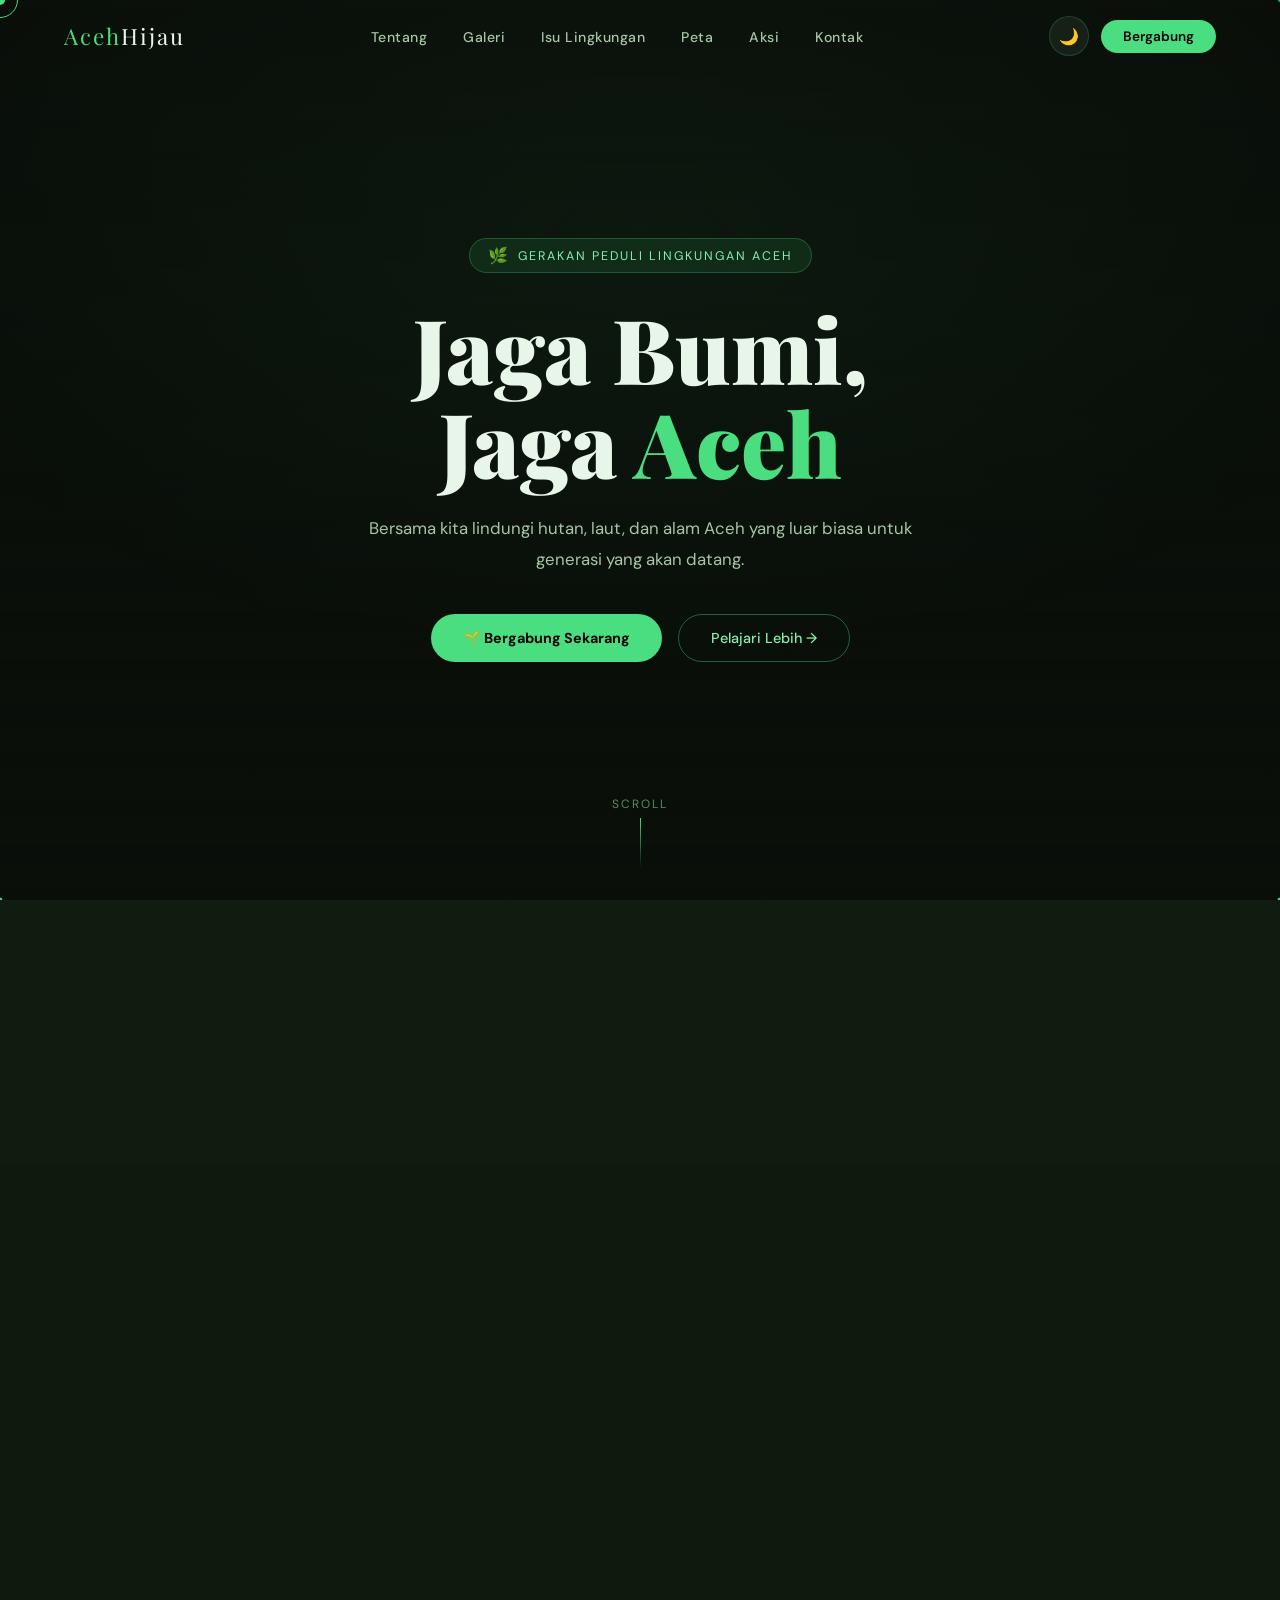
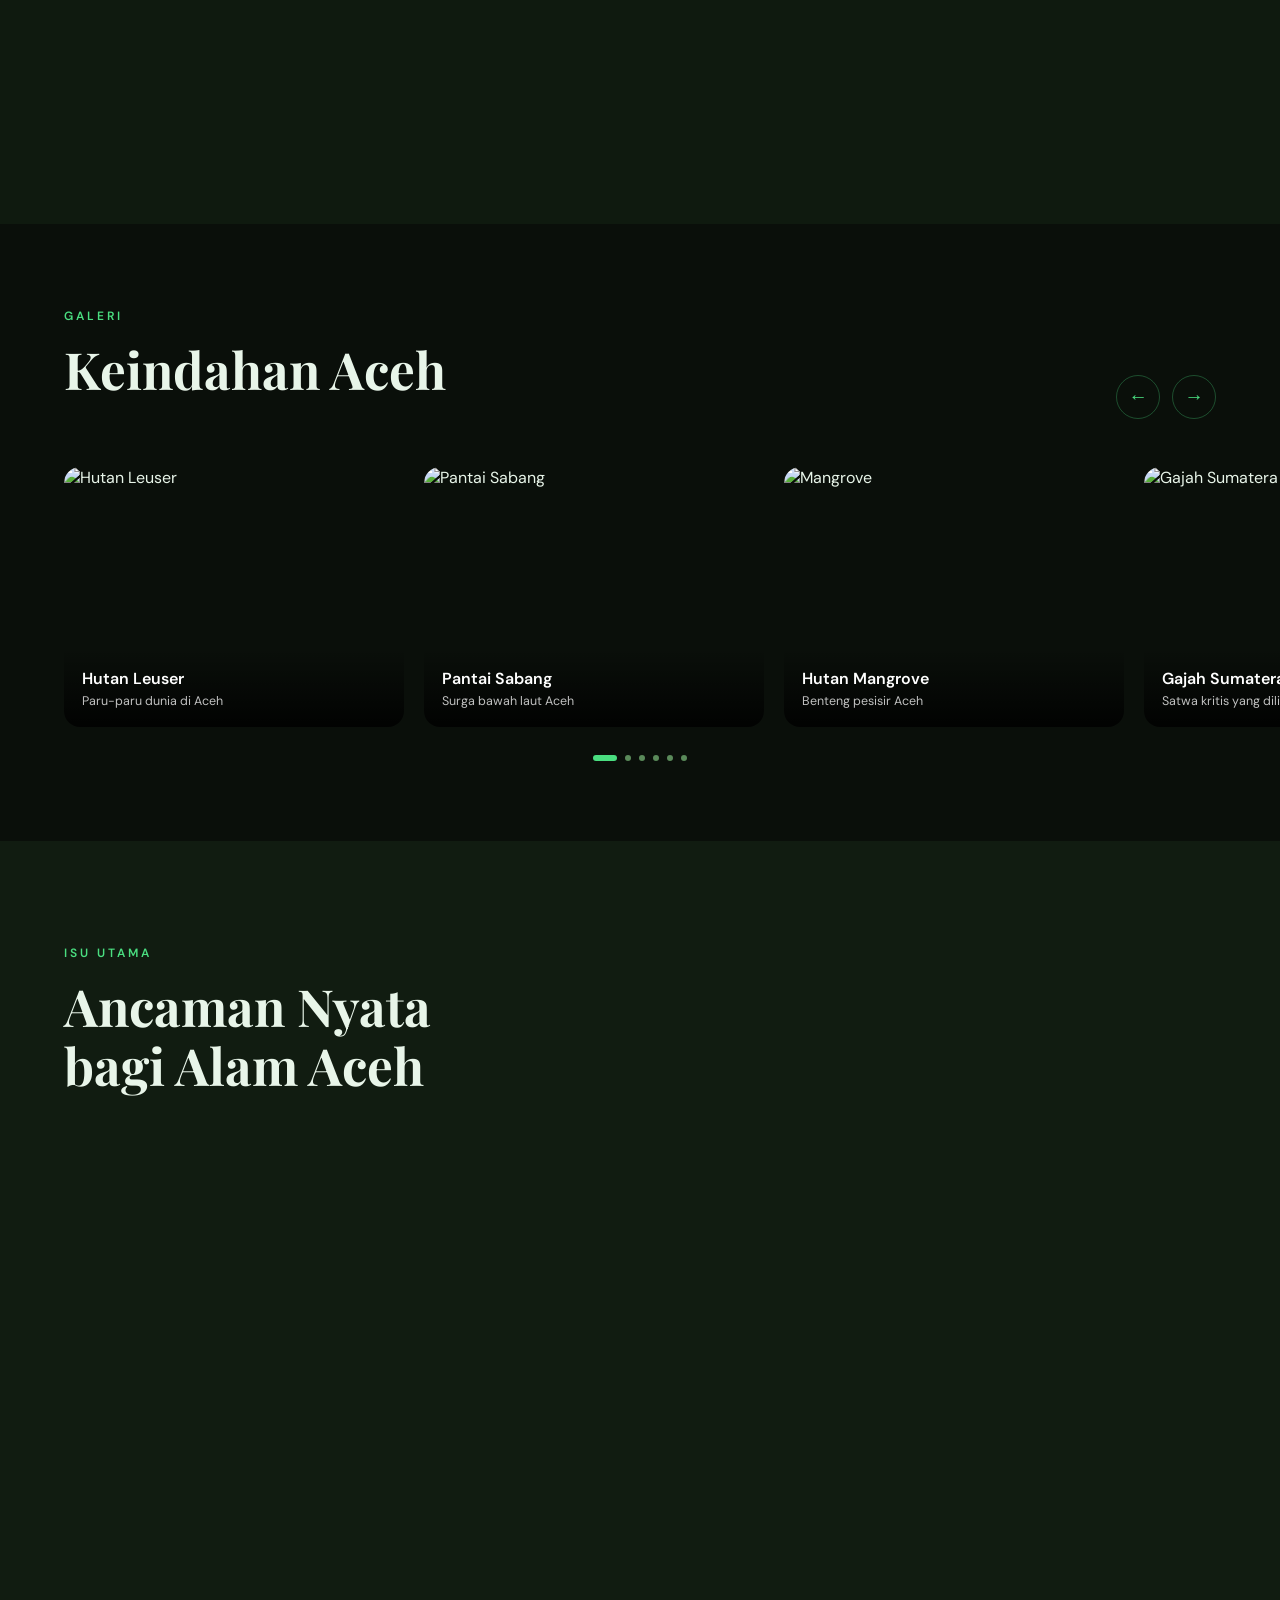
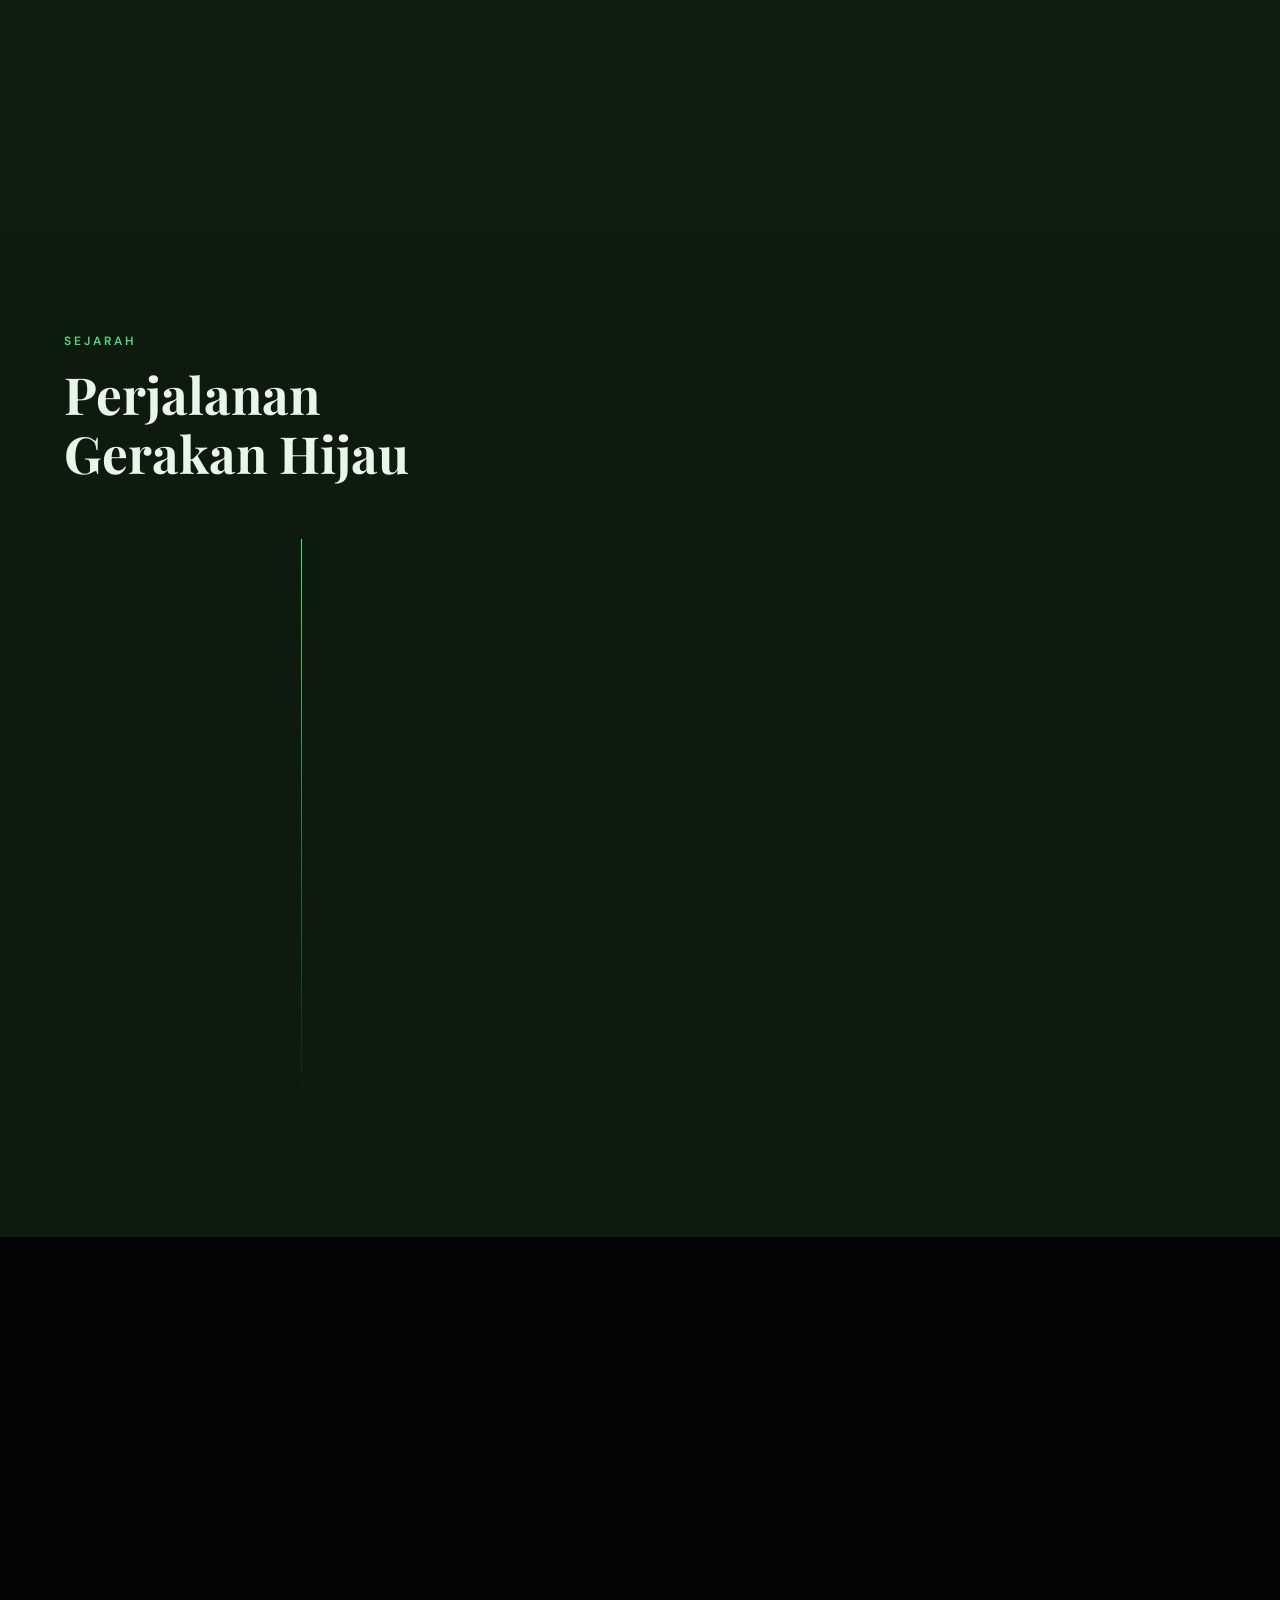
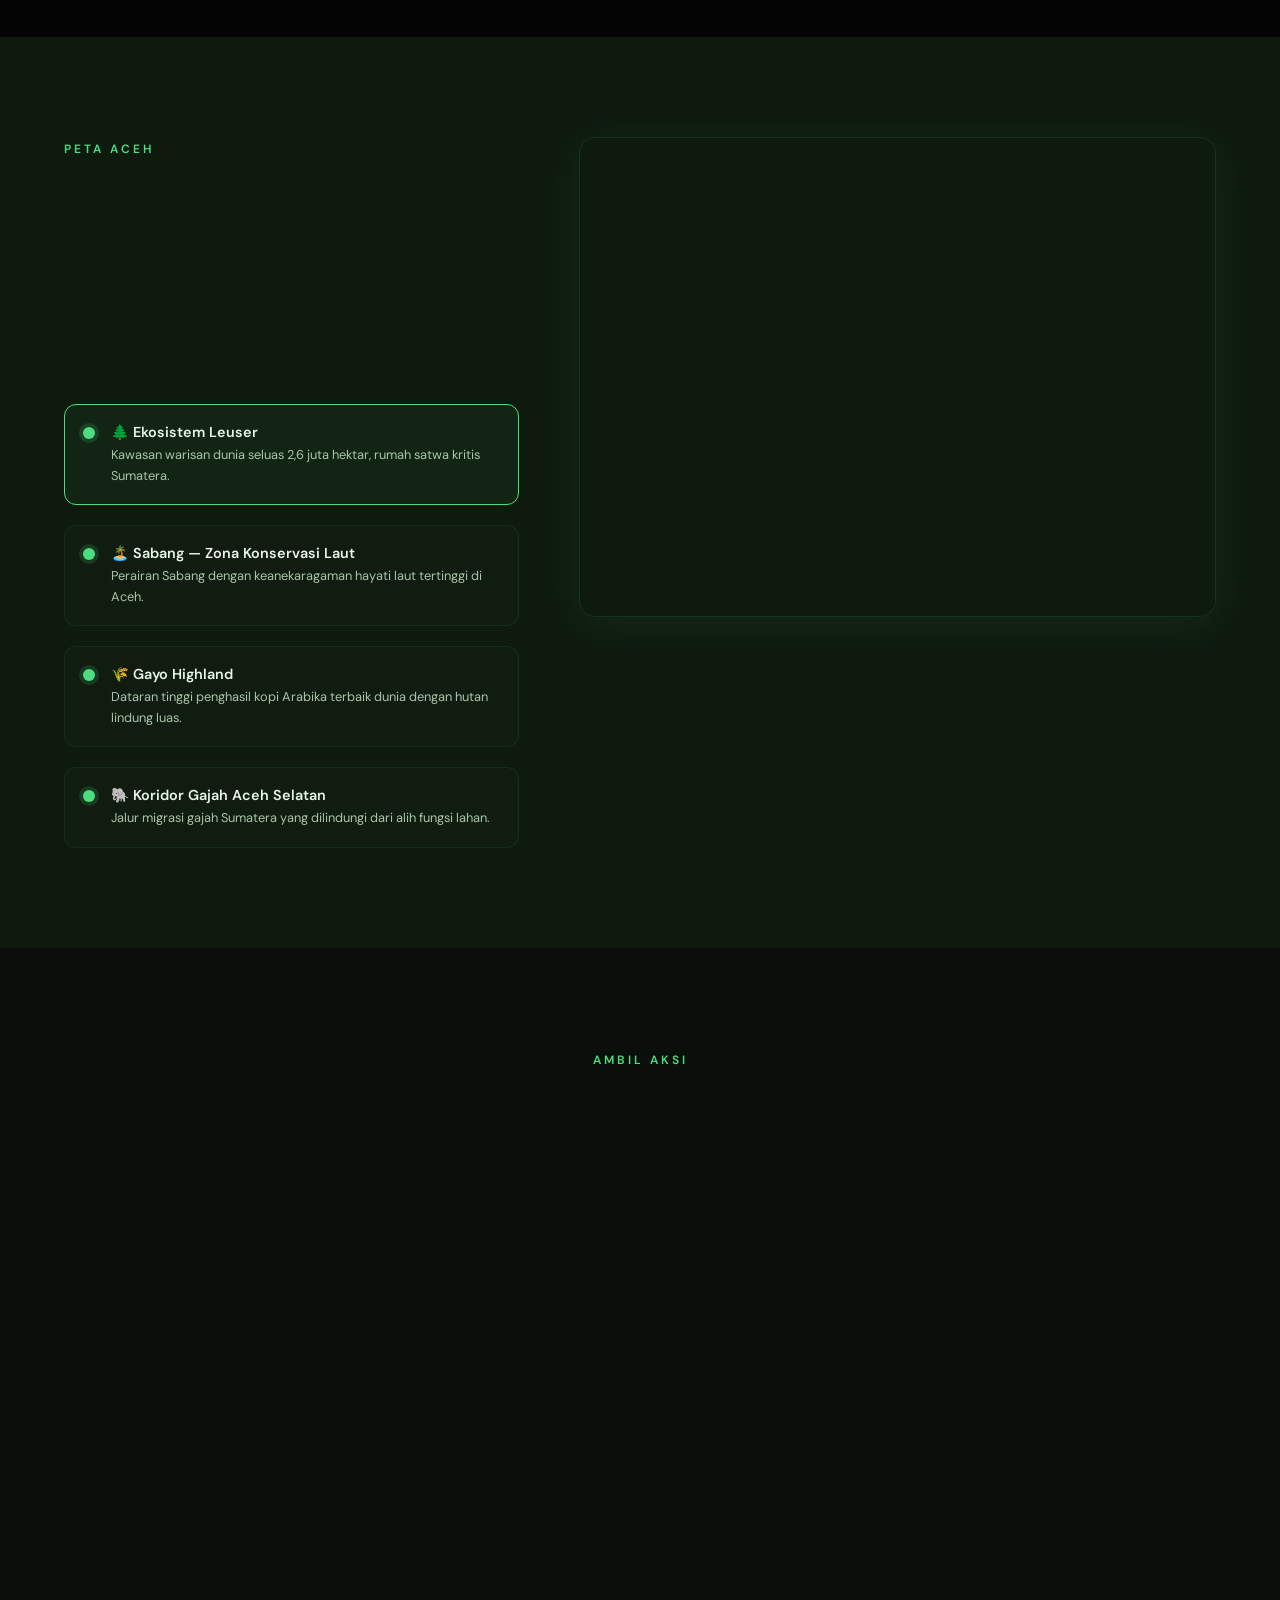
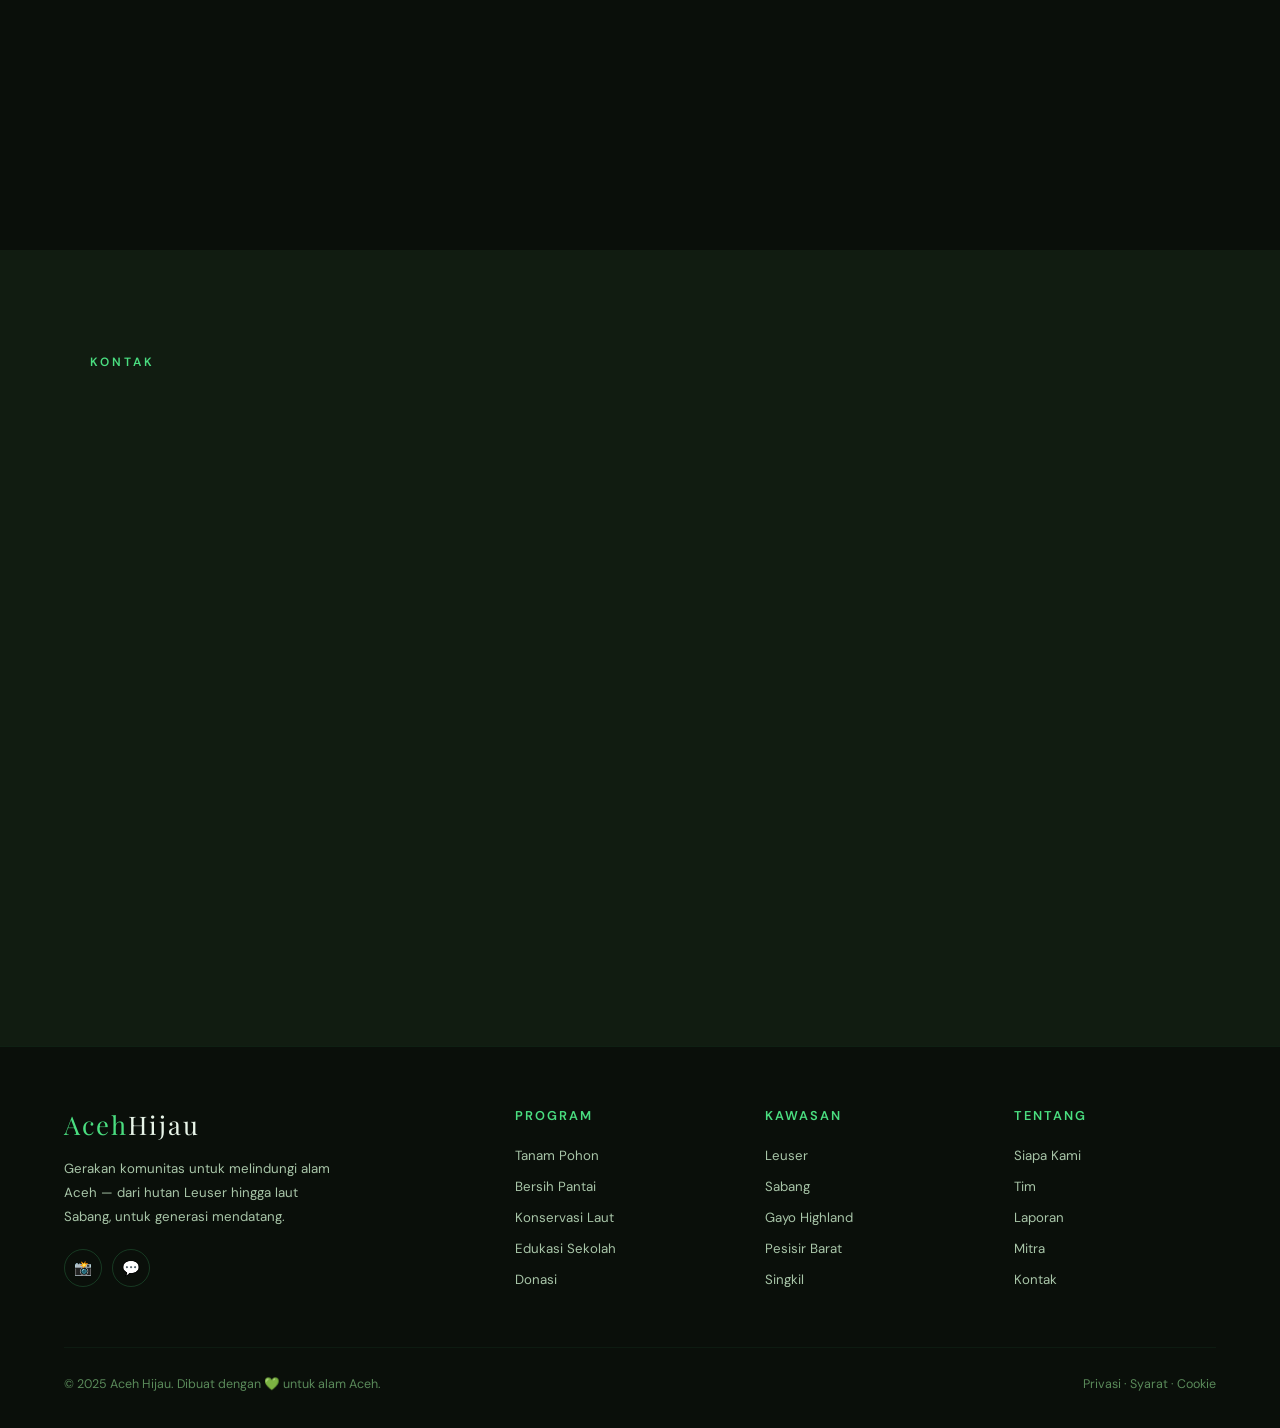
==== commit 940d72eb: "Replace gaya.css with style.css in HTML file" ====
--- a/acehhijau.html
+++ b/acehhijau.html
@@ -7,7 +7,7 @@
 <link rel="preconnect" href="https://fonts.googleapis.com">
 <link href="https://fonts.googleapis.com/css2?family=Playfair+Display:wght@700;900&family=DM+Sans:wght@300;400;500&display=swap" rel="stylesheet">
 <link rel="stylesheet" href="https://unpkg.com/leaflet@1.9.4/dist/leaflet.css"/>
-<link rel="stylesheet" href="gaya.css">
+<link rel="stylesheet" href="style.css"/>
 </head>
 <body>
 
--- a/style.css
+++ b/style.css
@@ -0,0 +1,1525 @@
+/* ============================================================
+   ACEH HIJAU — style.css
+   File ini berisi seluruh styling untuk website Aceh Hijau.
+   Struktur:
+   1. CSS Variables (Tema Dark & Light)
+   2. Reset & Base
+   3. Loading Screen
+   4. Custom Cursor
+   5. Navbar
+   6. Hero & Parallax
+   7. Stats
+   8. About
+   9. Slider / Galeri
+   10. Isu Lingkungan (Cards)
+   11. Timeline
+   12. Quote Parallax
+   13. Peta / Map
+   14. Aksi
+   15. Kontak & Form
+   16. Footer
+   17. Music Player
+   18. Back To Top
+   19. Mobile Menu
+   20. Responsive
+   21. Leaflet Custom
+============================================================ */
+
+/* ===== 1. CSS VARIABLES ===== */
+:root {
+  --bg: #0a0f0a;
+  --bg2: #0f1a0f;
+  --surface: #111c11;
+  --surface2: #162016;
+  --accent: #4ade80;
+  --accent2: #22c55e;
+  --accent3: #86efac;
+  --text: #e8f5e9;
+  --text2: #a8c5a8;
+  --text3: #5a8a5a;
+  --gold: #fbbf24;
+  --navbar-h: 72px;
+  --radius: 16px;
+  --shadow: 0 8px 40px rgba(74, 222, 128, 0.08);
+}
+
+[data-theme="light"] {
+  --bg: #f0fdf0;
+  --bg2: #e8f5e9;
+  --surface: #ffffff;
+  --surface2: #f1faf1;
+  --accent: #16a34a;
+  --accent2: #15803d;
+  --accent3: #22c55e;
+  --text: #0f2d0f;
+  --text2: #2d5a2d;
+  --text3: #4a8a4a;
+  --shadow: 0 8px 40px rgba(22, 163, 74, 0.12);
+}
+
+/* ===== 2. RESET & BASE ===== */
+*,
+*::before,
+*::after {
+  box-sizing: border-box;
+  margin: 0;
+  padding: 0;
+}
+
+html {
+  scroll-behavior: smooth;
+  font-size: 16px;
+}
+
+body {
+  font-family: 'DM Sans', sans-serif;
+  background: var(--bg);
+  color: var(--text);
+  overflow-x: hidden;
+  transition: background 0.4s, color 0.4s;
+}
+
+/* ===== 3. LOADING SCREEN ===== */
+#loading {
+  position: fixed;
+  inset: 0;
+  z-index: 9999;
+  background: #030a03;
+  display: flex;
+  flex-direction: column;
+  align-items: center;
+  justify-content: center;
+  gap: 24px;
+  transition: opacity 0.6s, visibility 0.6s;
+}
+
+#loading.hide {
+  opacity: 0;
+  visibility: hidden;
+}
+
+.load-logo {
+  font-family: 'Playfair Display', serif;
+  font-size: 3rem;
+  color: #4ade80;
+  letter-spacing: 4px;
+  animation: pulse 1.5s ease-in-out infinite;
+}
+
+.load-bar-wrap {
+  width: 280px;
+  height: 3px;
+  background: rgba(74, 222, 128, 0.15);
+  border-radius: 99px;
+  overflow: hidden;
+}
+
+.load-bar {
+  height: 100%;
+  width: 0;
+  background: linear-gradient(90deg, #4ade80, #86efac);
+  border-radius: 99px;
+  transition: width 0.1s;
+}
+
+.load-text {
+  color: #4a8a4a;
+  font-size: 0.85rem;
+  letter-spacing: 2px;
+}
+
+@keyframes pulse {
+  0%, 100% { opacity: 0.6; text-shadow: 0 0 0 #4ade80; }
+  50%       { opacity: 1;   text-shadow: 0 0 30px #4ade8088; }
+}
+
+/* ===== 4. CUSTOM CURSOR ===== */
+.cursor {
+  position: fixed;
+  width: 10px;
+  height: 10px;
+  background: var(--accent);
+  border-radius: 50%;
+  pointer-events: none;
+  z-index: 9998;
+  transform: translate(-50%, -50%);
+  transition: transform 0.1s, width 0.2s, height 0.2s, background 0.2s;
+}
+
+.cursor-ring {
+  position: fixed;
+  width: 36px;
+  height: 36px;
+  border: 1.5px solid var(--accent);
+  border-radius: 50%;
+  pointer-events: none;
+  z-index: 9997;
+  transform: translate(-50%, -50%);
+  transition: transform 0.12s, width 0.2s, height 0.2s, opacity 0.2s;
+}
+
+/* ===== 5. NAVBAR ===== */
+nav {
+  position: fixed;
+  top: 0;
+  left: 0;
+  right: 0;
+  z-index: 1000;
+  height: var(--navbar-h);
+  display: flex;
+  align-items: center;
+  padding: 0 5%;
+  transition: background 0.4s, box-shadow 0.4s, transform 0.4s;
+}
+
+nav.scrolled {
+  background: rgba(10, 15, 10, 0.92);
+  backdrop-filter: blur(20px);
+  box-shadow: 0 1px 0 rgba(74, 222, 128, 0.1);
+}
+
+nav.hide-nav {
+  transform: translateY(-100%);
+}
+
+.nav-logo {
+  font-family: 'Playfair Display', serif;
+  font-size: 1.4rem;
+  color: var(--accent);
+  letter-spacing: 2px;
+  text-decoration: none;
+  flex-shrink: 0;
+}
+
+.nav-logo span {
+  color: var(--text);
+}
+
+.nav-links {
+  display: flex;
+  gap: 36px;
+  list-style: none;
+  margin: 0 auto;
+}
+
+.nav-links a {
+  color: var(--text2);
+  text-decoration: none;
+  font-size: 0.88rem;
+  letter-spacing: 0.5px;
+  font-weight: 500;
+  position: relative;
+  transition: color 0.3s;
+}
+
+.nav-links a::after {
+  content: '';
+  position: absolute;
+  bottom: -4px;
+  left: 0;
+  width: 0;
+  height: 1.5px;
+  background: var(--accent);
+  transition: width 0.3s;
+}
+
+.nav-links a:hover {
+  color: var(--accent);
+}
+
+.nav-links a:hover::after {
+  width: 100%;
+}
+
+.nav-actions {
+  display: flex;
+  gap: 12px;
+  align-items: center;
+}
+
+#darkToggle {
+  background: var(--surface2);
+  border: 1px solid rgba(74, 222, 128, 0.2);
+  color: var(--accent);
+  width: 40px;
+  height: 40px;
+  border-radius: 50%;
+  cursor: pointer;
+  font-size: 1rem;
+  display: flex;
+  align-items: center;
+  justify-content: center;
+  transition: all 0.3s;
+}
+
+#darkToggle:hover {
+  background: var(--accent);
+  color: #000;
+}
+
+.nav-cta {
+  background: var(--accent);
+  color: #000;
+  padding: 8px 22px;
+  border-radius: 99px;
+  text-decoration: none;
+  font-size: 0.85rem;
+  font-weight: 600;
+  transition: all 0.3s;
+  white-space: nowrap;
+}
+
+.nav-cta:hover {
+  background: var(--accent3);
+  transform: translateY(-2px);
+  box-shadow: 0 6px 20px rgba(74, 222, 128, 0.3);
+}
+
+.hamburger {
+  display: none;
+  flex-direction: column;
+  gap: 5px;
+  cursor: pointer;
+  padding: 4px;
+}
+
+.hamburger span {
+  width: 24px;
+  height: 2px;
+  background: var(--text);
+  transition: all 0.3s;
+  border-radius: 2px;
+}
+
+/* ===== 6. HERO & PARALLAX ===== */
+.hero {
+  position: relative;
+  height: 100vh;
+  min-height: 600px;
+  display: flex;
+  align-items: center;
+  justify-content: center;
+  overflow: hidden;
+  text-align: center;
+}
+
+.hero-bg {
+  position: absolute;
+  inset: -60px;
+  background:
+    radial-gradient(ellipse 80% 60% at 50% 30%, rgba(74, 222, 128, 0.08) 0%, transparent 70%),
+    url('https://images.unsplash.com/photo-1516026672322-bc52d61a55d5?w=1600&q=80') center / cover no-repeat;
+  transform: translateY(0);
+  will-change: transform;
+}
+
+.hero-overlay {
+  position: absolute;
+  inset: 0;
+  background: linear-gradient(
+    to bottom,
+    rgba(10, 15, 10, 0.5) 0%,
+    rgba(10, 15, 10, 0.3) 50%,
+    rgba(10, 15, 10, 0.95) 100%
+  );
+}
+
+.hero-particles {
+  position: absolute;
+  inset: 0;
+  pointer-events: none;
+}
+
+.hero-content {
+  position: relative;
+  z-index: 2;
+  max-width: 800px;
+  padding: 0 24px;
+}
+
+.hero-badge {
+  display: inline-flex;
+  align-items: center;
+  gap: 8px;
+  background: rgba(74, 222, 128, 0.1);
+  border: 1px solid rgba(74, 222, 128, 0.25);
+  color: var(--accent3);
+  padding: 6px 18px;
+  border-radius: 99px;
+  font-size: 0.78rem;
+  letter-spacing: 2px;
+  text-transform: uppercase;
+  margin-bottom: 28px;
+  opacity: 0;
+  transform: translateY(20px);
+  transition: all 0.8s 0.2s;
+}
+
+.hero-badge.visible {
+  opacity: 1;
+  transform: translateY(0);
+}
+
+.hero-badge::before {
+  content: '🌿';
+  font-size: 1rem;
+}
+
+.hero-title {
+  font-family: 'Playfair Display', serif;
+  font-size: clamp(2.8rem, 7vw, 6rem);
+  line-height: 1.05;
+  font-weight: 900;
+  margin-bottom: 24px;
+  opacity: 0;
+  transform: translateY(30px);
+  transition: all 0.9s 0.4s;
+}
+
+.hero-title.visible {
+  opacity: 1;
+  transform: translateY(0);
+}
+
+.hero-title em {
+  color: var(--accent);
+  font-style: normal;
+}
+
+.hero-sub {
+  font-size: 1.05rem;
+  color: var(--text2);
+  max-width: 560px;
+  margin: 0 auto 40px;
+  line-height: 1.8;
+  opacity: 0;
+  transform: translateY(20px);
+  transition: all 0.9s 0.6s;
+}
+
+.hero-sub.visible {
+  opacity: 1;
+  transform: translateY(0);
+}
+
+.hero-btns {
+  display: flex;
+  gap: 16px;
+  justify-content: center;
+  flex-wrap: wrap;
+  opacity: 0;
+  transform: translateY(20px);
+  transition: all 0.9s 0.8s;
+}
+
+.hero-btns.visible {
+  opacity: 1;
+  transform: translateY(0);
+}
+
+.btn-primary {
+  background: var(--accent);
+  color: #000;
+  padding: 14px 32px;
+  border-radius: 99px;
+  text-decoration: none;
+  font-weight: 700;
+  font-size: 0.9rem;
+  transition: all 0.3s;
+  display: inline-flex;
+  align-items: center;
+  gap: 8px;
+}
+
+.btn-primary:hover {
+  background: var(--accent3);
+  transform: translateY(-3px);
+  box-shadow: 0 10px 30px rgba(74, 222, 128, 0.35);
+}
+
+.btn-outline {
+  border: 1.5px solid rgba(74, 222, 128, 0.4);
+  color: var(--accent3);
+  padding: 14px 32px;
+  border-radius: 99px;
+  text-decoration: none;
+  font-weight: 500;
+  font-size: 0.9rem;
+  transition: all 0.3s;
+}
+
+.btn-outline:hover {
+  background: rgba(74, 222, 128, 0.08);
+  border-color: var(--accent);
+  transform: translateY(-3px);
+}
+
+.scroll-hint {
+  position: absolute;
+  bottom: 32px;
+  left: 50%;
+  transform: translateX(-50%);
+  display: flex;
+  flex-direction: column;
+  align-items: center;
+  gap: 6px;
+  color: var(--text3);
+  font-size: 0.75rem;
+  letter-spacing: 2px;
+  animation: bounce 2s ease infinite;
+}
+
+.scroll-hint::after {
+  content: '';
+  width: 1px;
+  height: 50px;
+  background: linear-gradient(to bottom, var(--accent), transparent);
+}
+
+@keyframes bounce {
+  0%, 100% { transform: translateX(-50%) translateY(0); }
+  50%       { transform: translateX(-50%) translateY(-8px); }
+}
+
+/* ===== 7. STATS ===== */
+.stats {
+  background: var(--surface);
+  padding: 60px 5%;
+  display: grid;
+  grid-template-columns: repeat(auto-fit, minmax(180px, 1fr));
+  gap: 2px;
+}
+
+.stat-item {
+  text-align: center;
+  padding: 32px 16px;
+  background: var(--bg2);
+  opacity: 0;
+  transform: translateY(30px);
+  transition: all 0.7s;
+}
+
+.stat-item.visible {
+  opacity: 1;
+  transform: translateY(0);
+}
+
+.stat-num {
+  font-family: 'Playfair Display', serif;
+  font-size: 2.8rem;
+  font-weight: 900;
+  color: var(--accent);
+  display: block;
+}
+
+.stat-label {
+  font-size: 0.82rem;
+  color: var(--text3);
+  letter-spacing: 1px;
+  text-transform: uppercase;
+  margin-top: 4px;
+}
+
+/* ===== 8. SECTIONS COMMON ===== */
+section {
+  padding: 100px 5%;
+}
+
+.section-tag {
+  display: inline-block;
+  color: var(--accent);
+  font-size: 0.75rem;
+  letter-spacing: 3px;
+  text-transform: uppercase;
+  margin-bottom: 16px;
+  font-weight: 600;
+}
+
+.section-title {
+  font-family: 'Playfair Display', serif;
+  font-size: clamp(2rem, 4vw, 3.2rem);
+  line-height: 1.15;
+  margin-bottom: 20px;
+}
+
+.section-sub {
+  color: var(--text2);
+  font-size: 1rem;
+  line-height: 1.8;
+  max-width: 560px;
+}
+
+.reveal {
+  opacity: 0;
+  transform: translateY(40px);
+  transition: opacity 0.8s, transform 0.8s;
+}
+
+.reveal.visible {
+  opacity: 1;
+  transform: translateY(0);
+}
+
+/* ===== 8b. ABOUT ===== */
+.about {
+  background: var(--bg2);
+}
+
+.about-grid {
+  display: grid;
+  grid-template-columns: 1fr 1fr;
+  gap: 80px;
+  align-items: center;
+  max-width: 1200px;
+  margin: 0 auto;
+}
+
+.about-visual {
+  position: relative;
+  height: 460px;
+}
+
+.about-img-main {
+  position: absolute;
+  top: 0;
+  right: 0;
+  width: 82%;
+  height: 340px;
+  object-fit: cover;
+  border-radius: var(--radius);
+  box-shadow: var(--shadow);
+  filter: saturate(1.1);
+}
+
+.about-img-accent {
+  position: absolute;
+  bottom: 0;
+  left: 0;
+  width: 55%;
+  height: 200px;
+  object-fit: cover;
+  border-radius: var(--radius);
+  border: 4px solid var(--bg2);
+  box-shadow: var(--shadow);
+}
+
+.about-badge {
+  position: absolute;
+  bottom: 80px;
+  right: -20px;
+  background: var(--accent);
+  color: #000;
+  padding: 14px 20px;
+  border-radius: var(--radius);
+  font-weight: 700;
+  font-size: 0.85rem;
+  text-align: center;
+  line-height: 1.3;
+  box-shadow: 0 8px 24px rgba(74, 222, 128, 0.3);
+}
+
+.about-points {
+  display: flex;
+  flex-direction: column;
+  gap: 16px;
+  margin-top: 32px;
+}
+
+.about-point {
+  display: flex;
+  gap: 14px;
+  align-items: flex-start;
+}
+
+.point-icon {
+  width: 40px;
+  height: 40px;
+  background: rgba(74, 222, 128, 0.1);
+  border: 1px solid rgba(74, 222, 128, 0.2);
+  border-radius: 10px;
+  display: flex;
+  align-items: center;
+  justify-content: center;
+  font-size: 1.1rem;
+  flex-shrink: 0;
+}
+
+.point-text h4 {
+  font-size: 0.9rem;
+  font-weight: 600;
+  margin-bottom: 4px;
+}
+
+.point-text p {
+  font-size: 0.82rem;
+  color: var(--text2);
+  line-height: 1.6;
+}
+
+/* ===== 9. SLIDER ===== */
+.slider-section {
+  background: var(--bg);
+  padding: 80px 0;
+  overflow: hidden;
+}
+
+.slider-header {
+  padding: 0 5%;
+  margin-bottom: 48px;
+  display: flex;
+  justify-content: space-between;
+  align-items: flex-end;
+}
+
+.slider-controls {
+  display: flex;
+  gap: 12px;
+}
+
+.slider-btn {
+  width: 44px;
+  height: 44px;
+  border: 1.5px solid rgba(74, 222, 128, 0.3);
+  background: transparent;
+  color: var(--accent);
+  border-radius: 50%;
+  cursor: pointer;
+  font-size: 1.2rem;
+  display: flex;
+  align-items: center;
+  justify-content: center;
+  transition: all 0.3s;
+}
+
+.slider-btn:hover {
+  background: var(--accent);
+  color: #000;
+  border-color: var(--accent);
+}
+
+.slider-track {
+  display: flex;
+  gap: 20px;
+  padding: 0 5%;
+  transition: transform 0.6s cubic-bezier(0.4, 0, 0.2, 1);
+}
+
+.slide {
+  min-width: 340px;
+  border-radius: var(--radius);
+  overflow: hidden;
+  position: relative;
+  flex-shrink: 0;
+  cursor: pointer;
+}
+
+.slide img {
+  width: 100%;
+  height: 260px;
+  object-fit: cover;
+  display: block;
+  transition: transform 0.5s;
+}
+
+.slide:hover img {
+  transform: scale(1.05);
+}
+
+.slide-caption {
+  position: absolute;
+  bottom: 0;
+  left: 0;
+  right: 0;
+  background: linear-gradient(to top, rgba(0, 0, 0, 0.85), transparent);
+  padding: 20px 18px 18px;
+  color: #fff;
+}
+
+.slide-caption h3 {
+  font-size: 1rem;
+  font-weight: 600;
+  margin-bottom: 4px;
+}
+
+.slide-caption p {
+  font-size: 0.78rem;
+  opacity: 0.75;
+}
+
+.slider-dots {
+  display: flex;
+  gap: 8px;
+  justify-content: center;
+  margin-top: 28px;
+}
+
+.dot {
+  width: 6px;
+  height: 6px;
+  border-radius: 99px;
+  background: var(--text3);
+  cursor: pointer;
+  transition: all 0.3s;
+}
+
+.dot.active {
+  width: 24px;
+  background: var(--accent);
+}
+
+/* ===== 10. ISU LINGKUNGAN ===== */
+.issues {
+  background: var(--surface);
+}
+
+.issues-grid {
+  display: grid;
+  grid-template-columns: repeat(auto-fit, minmax(280px, 1fr));
+  gap: 20px;
+  margin-top: 56px;
+  max-width: 1200px;
+  margin-left: auto;
+  margin-right: auto;
+}
+
+.issue-card {
+  background: var(--bg2);
+  border: 1px solid rgba(74, 222, 128, 0.08);
+  border-radius: var(--radius);
+  padding: 32px;
+  position: relative;
+  overflow: hidden;
+  cursor: pointer;
+  transition: all 0.4s;
+}
+
+.issue-card::before {
+  content: '';
+  position: absolute;
+  top: 0;
+  left: 0;
+  right: 0;
+  height: 3px;
+  background: linear-gradient(90deg, var(--accent), var(--accent3));
+  transform: scaleX(0);
+  transform-origin: left;
+  transition: transform 0.4s;
+}
+
+.issue-card:hover {
+  transform: translateY(-6px);
+  border-color: rgba(74, 222, 128, 0.2);
+  box-shadow: var(--shadow);
+}
+
+.issue-card:hover::before {
+  transform: scaleX(1);
+}
+
+.issue-icon {
+  font-size: 2.2rem;
+  margin-bottom: 18px;
+  display: block;
+}
+
+.issue-card h3 {
+  font-family: 'Playfair Display', serif;
+  font-size: 1.25rem;
+  margin-bottom: 12px;
+}
+
+.issue-card p {
+  font-size: 0.85rem;
+  color: var(--text2);
+  line-height: 1.75;
+}
+
+.issue-tag {
+  display: inline-block;
+  margin-top: 16px;
+  font-size: 0.72rem;
+  color: var(--accent3);
+  background: rgba(74, 222, 128, 0.08);
+  padding: 4px 12px;
+  border-radius: 99px;
+  letter-spacing: 1px;
+}
+
+/* ===== 11. TIMELINE ===== */
+.timeline {
+  background: var(--bg2);
+  padding: 100px 5%;
+}
+
+.timeline-inner {
+  max-width: 700px;
+  margin: 56px auto 0;
+  position: relative;
+  padding-left: 40px;
+}
+
+.timeline-inner::before {
+  content: '';
+  position: absolute;
+  top: 0;
+  bottom: 0;
+  left: 11px;
+  width: 1px;
+  background: linear-gradient(to bottom, var(--accent), transparent);
+}
+
+.timeline-item {
+  position: relative;
+  margin-bottom: 40px;
+}
+
+.timeline-dot {
+  position: absolute;
+  left: -40px;
+  top: 6px;
+  width: 22px;
+  height: 22px;
+  border-radius: 50%;
+  background: var(--bg2);
+  border: 2px solid var(--accent);
+  display: flex;
+  align-items: center;
+  justify-content: center;
+}
+
+.timeline-dot::after {
+  content: '';
+  width: 8px;
+  height: 8px;
+  background: var(--accent);
+  border-radius: 50%;
+}
+
+.timeline-item h4 {
+  font-size: 1rem;
+  font-weight: 600;
+  margin-bottom: 6px;
+}
+
+.timeline-item p {
+  font-size: 0.83rem;
+  color: var(--text2);
+  line-height: 1.7;
+}
+
+.timeline-year {
+  font-size: 0.72rem;
+  color: var(--accent);
+  letter-spacing: 1px;
+  margin-bottom: 6px;
+  font-weight: 600;
+}
+
+/* ===== 12. QUOTE PARALLAX ===== */
+.quote-section {
+  position: relative;
+  min-height: 400px;
+  display: flex;
+  align-items: center;
+  justify-content: center;
+  overflow: hidden;
+  text-align: center;
+}
+
+.quote-bg {
+  position: absolute;
+  inset: -60px;
+  background: url('https://images.unsplash.com/photo-1588392382834-a891154bca4d?w=1600&q=80') center / cover no-repeat;
+  will-change: transform;
+}
+
+.quote-overlay {
+  position: absolute;
+  inset: 0;
+  background: rgba(0, 0, 0, 0.75);
+}
+
+.quote-content {
+  position: relative;
+  z-index: 2;
+  max-width: 700px;
+  padding: 0 5%;
+}
+
+.quote-mark {
+  font-size: 5rem;
+  line-height: 0.7;
+  color: var(--accent);
+  font-family: 'Playfair Display', serif;
+  opacity: 0.4;
+}
+
+.quote-text {
+  font-family: 'Playfair Display', serif;
+  font-size: clamp(1.4rem, 3vw, 2.2rem);
+  line-height: 1.45;
+  color: #fff;
+  margin: 16px 0;
+}
+
+.quote-author {
+  color: var(--accent3);
+  font-size: 0.85rem;
+  letter-spacing: 2px;
+}
+
+/* ===== 13. PETA / MAP ===== */
+.map-section {
+  background: var(--bg2);
+  padding: 100px 5%;
+}
+
+.map-wrap {
+  display: grid;
+  grid-template-columns: 1fr 1.4fr;
+  gap: 60px;
+  align-items: start;
+  max-width: 1200px;
+  margin: 0 auto;
+}
+
+#map {
+  height: 480px;
+  border-radius: var(--radius);
+  overflow: hidden;
+  box-shadow: var(--shadow);
+  border: 1px solid rgba(74, 222, 128, 0.12);
+}
+
+.map-info {
+  display: flex;
+  flex-direction: column;
+  gap: 20px;
+  margin-top: 36px;
+}
+
+.map-point {
+  display: flex;
+  gap: 16px;
+  padding: 18px;
+  background: var(--surface);
+  border-radius: 12px;
+  border: 1px solid rgba(74, 222, 128, 0.08);
+  cursor: pointer;
+  transition: all 0.3s;
+  align-items: flex-start;
+}
+
+.map-point:hover,
+.map-point.active {
+  border-color: var(--accent);
+  background: rgba(74, 222, 128, 0.05);
+}
+
+.map-dot {
+  width: 12px;
+  height: 12px;
+  border-radius: 50%;
+  background: var(--accent);
+  flex-shrink: 0;
+  margin-top: 4px;
+  box-shadow: 0 0 0 4px rgba(74, 222, 128, 0.15);
+}
+
+.map-point-body h4 {
+  font-size: 0.9rem;
+  font-weight: 600;
+  margin-bottom: 4px;
+}
+
+.map-point-body p {
+  font-size: 0.8rem;
+  color: var(--text2);
+  line-height: 1.6;
+}
+
+/* ===== 14. AKSI ===== */
+.actions {
+  background: var(--bg);
+}
+
+.actions-grid {
+  display: grid;
+  grid-template-columns: repeat(auto-fit, minmax(200px, 1fr));
+  gap: 24px;
+  margin-top: 60px;
+  max-width: 1100px;
+  margin-left: auto;
+  margin-right: auto;
+}
+
+.action-item {
+  text-align: center;
+  padding: 36px 24px;
+  background: var(--surface);
+  border-radius: var(--radius);
+  border: 1px solid rgba(74, 222, 128, 0.08);
+  transition: all 0.4s;
+  position: relative;
+  overflow: hidden;
+}
+
+.action-item::after {
+  content: '';
+  position: absolute;
+  inset: 0;
+  background: radial-gradient(circle at 50% 0%, rgba(74, 222, 128, 0.06), transparent 70%);
+  opacity: 0;
+  transition: opacity 0.4s;
+}
+
+.action-item:hover {
+  transform: translateY(-6px);
+  border-color: rgba(74, 222, 128, 0.25);
+  box-shadow: var(--shadow);
+}
+
+.action-item:hover::after {
+  opacity: 1;
+}
+
+.action-emoji {
+  font-size: 2.5rem;
+  display: block;
+  margin-bottom: 16px;
+}
+
+.action-item h3 {
+  font-size: 1rem;
+  font-weight: 600;
+  margin-bottom: 8px;
+}
+
+.action-item p {
+  font-size: 0.8rem;
+  color: var(--text2);
+  line-height: 1.6;
+}
+
+/* ===== 15. KONTAK & FORM ===== */
+.contact {
+  background: var(--surface);
+  padding: 100px 5%;
+}
+
+.contact-wrap {
+  max-width: 1100px;
+  margin: 0 auto;
+  display: grid;
+  grid-template-columns: 1fr 1fr;
+  gap: 80px;
+  align-items: start;
+}
+
+.contact-form {
+  display: flex;
+  flex-direction: column;
+  gap: 16px;
+  margin-top: 40px;
+}
+
+.form-group {
+  display: flex;
+  flex-direction: column;
+  gap: 8px;
+}
+
+.form-group label {
+  font-size: 0.8rem;
+  color: var(--text2);
+  letter-spacing: 0.5px;
+}
+
+.form-group input,
+.form-group textarea {
+  background: var(--bg2);
+  border: 1px solid rgba(74, 222, 128, 0.15);
+  border-radius: 10px;
+  padding: 14px 16px;
+  color: var(--text);
+  font-family: 'DM Sans', sans-serif;
+  font-size: 0.9rem;
+  transition: border 0.3s;
+  resize: none;
+  outline: none;
+}
+
+.form-group input:focus,
+.form-group textarea:focus {
+  border-color: var(--accent);
+}
+
+.form-row {
+  display: grid;
+  grid-template-columns: 1fr 1fr;
+  gap: 16px;
+}
+
+.btn-submit {
+  background: var(--accent);
+  color: #000;
+  padding: 14px 32px;
+  border: none;
+  border-radius: 99px;
+  font-family: 'DM Sans', sans-serif;
+  font-weight: 700;
+  font-size: 0.9rem;
+  cursor: pointer;
+  transition: all 0.3s;
+  align-self: flex-start;
+}
+
+.btn-submit:hover {
+  background: var(--accent3);
+  transform: translateY(-2px);
+  box-shadow: 0 8px 24px rgba(74, 222, 128, 0.3);
+}
+
+.contact-info {
+  margin-top: 40px;
+}
+
+.contact-info-item {
+  display: flex;
+  gap: 14px;
+  padding: 20px 0;
+  border-bottom: 1px solid rgba(74, 222, 128, 0.08);
+}
+
+.info-icon {
+  font-size: 1.3rem;
+  width: 36px;
+  flex-shrink: 0;
+}
+
+.info-body h4 {
+  font-size: 0.85rem;
+  font-weight: 600;
+  margin-bottom: 4px;
+}
+
+.info-body p {
+  font-size: 0.8rem;
+  color: var(--text2);
+  line-height: 1.5;
+}
+
+/* ===== 16. FOOTER ===== */
+footer {
+  background: var(--bg);
+  border-top: 1px solid rgba(74, 222, 128, 0.08);
+  padding: 60px 5% 36px;
+}
+
+.footer-grid {
+  display: grid;
+  grid-template-columns: 2fr 1fr 1fr 1fr;
+  gap: 48px;
+  max-width: 1200px;
+  margin: 0 auto 48px;
+}
+
+.footer-brand p {
+  font-size: 0.83rem;
+  color: var(--text2);
+  line-height: 1.8;
+  max-width: 280px;
+}
+
+.footer-socials {
+  display: flex;
+  gap: 10px;
+  margin-top: 20px;
+}
+
+.social-btn {
+  width: 38px;
+  height: 38px;
+  border: 1px solid rgba(74, 222, 128, 0.2);
+  border-radius: 50%;
+  display: flex;
+  align-items: center;
+  justify-content: center;
+  font-size: 0.9rem;
+  cursor: pointer;
+  transition: all 0.3s;
+  color: var(--text2);
+  text-decoration: none;
+}
+
+.social-btn:hover {
+  background: var(--accent);
+  border-color: var(--accent);
+  color: #000;
+}
+
+.footer-col h4 {
+  font-size: 0.8rem;
+  text-transform: uppercase;
+  letter-spacing: 2px;
+  color: var(--accent);
+  margin-bottom: 20px;
+  font-weight: 600;
+}
+
+.footer-col ul {
+  list-style: none;
+}
+
+.footer-col ul li {
+  margin-bottom: 10px;
+}
+
+.footer-col ul a {
+  color: var(--text2);
+  text-decoration: none;
+  font-size: 0.83rem;
+  transition: color 0.3s;
+}
+
+.footer-col ul a:hover {
+  color: var(--accent);
+}
+
+.footer-bottom {
+  border-top: 1px solid rgba(74, 222, 128, 0.06);
+  padding-top: 28px;
+  max-width: 1200px;
+  margin: 0 auto;
+  display: flex;
+  justify-content: space-between;
+  align-items: center;
+  flex-wrap: wrap;
+  gap: 12px;
+}
+
+.footer-bottom p {
+  font-size: 0.78rem;
+  color: var(--text3);
+}
+
+/* ===== 17. MUSIC PLAYER ===== */
+.music-player {
+  position: fixed;
+  bottom: 24px;
+  right: 24px;
+  z-index: 800;
+  background: var(--surface);
+  border: 1px solid rgba(74, 222, 128, 0.2);
+  border-radius: 99px;
+  padding: 10px 20px 10px 14px;
+  display: flex;
+  align-items: center;
+  gap: 12px;
+  box-shadow: 0 8px 30px rgba(0, 0, 0, 0.3);
+  transition: all 0.3s;
+}
+
+.music-player:hover {
+  box-shadow: 0 12px 40px rgba(74, 222, 128, 0.15);
+}
+
+.music-toggle {
+  width: 36px;
+  height: 36px;
+  background: var(--accent);
+  border: none;
+  border-radius: 50%;
+  cursor: pointer;
+  display: flex;
+  align-items: center;
+  justify-content: center;
+  font-size: 1rem;
+  color: #000;
+  transition: all 0.3s;
+  flex-shrink: 0;
+}
+
+.music-toggle:hover {
+  background: var(--accent3);
+  transform: scale(1.08);
+}
+
+.music-info {
+  display: flex;
+  flex-direction: column;
+}
+
+.music-title {
+  font-size: 0.72rem;
+  font-weight: 600;
+  color: var(--text);
+  line-height: 1;
+}
+
+.music-sub {
+  font-size: 0.65rem;
+  color: var(--text3);
+  margin-top: 2px;
+}
+
+.music-eq {
+  display: flex;
+  gap: 2px;
+  align-items: flex-end;
+  height: 14px;
+}
+
+.music-eq span {
+  width: 3px;
+  background: var(--accent);
+  border-radius: 2px;
+  animation: eq 1s ease-in-out infinite;
+}
+
+.music-eq span:nth-child(1) { height: 6px;  animation-delay: 0.00s; }
+.music-eq span:nth-child(2) { height: 12px; animation-delay: 0.15s; }
+.music-eq span:nth-child(3) { height: 8px;  animation-delay: 0.30s; }
+.music-eq span:nth-child(4) { height: 14px; animation-delay: 0.10s; }
+
+.music-eq.paused span {
+  animation-play-state: paused;
+}
+
+@keyframes eq {
+  0%, 100% { transform: scaleY(0.4); }
+  50%       { transform: scaleY(1); }
+}
+
+/* ===== 18. BACK TO TOP ===== */
+#backTop {
+  position: fixed;
+  bottom: 24px;
+  left: 24px;
+  z-index: 800;
+  width: 44px;
+  height: 44px;
+  background: var(--surface);
+  border: 1px solid rgba(74, 222, 128, 0.2);
+  border-radius: 50%;
+  cursor: pointer;
+  display: flex;
+  align-items: center;
+  justify-content: center;
+  color: var(--accent);
+  font-size: 1.1rem;
+  opacity: 0;
+  visibility: hidden;
+  transition: all 0.3s;
+}
+
+#backTop.show {
+  opacity: 1;
+  visibility: visible;
+}
+
+#backTop:hover {
+  background: var(--accent);
+  color: #000;
+}
+
+/* ===== 19. MOBILE MENU ===== */
+.mobile-menu {
+  position: fixed;
+  inset: 0;
+  background: var(--bg);
+  z-index: 999;
+  display: flex;
+  flex-direction: column;
+  justify-content: center;
+  align-items: center;
+  gap: 32px;
+  transform: translateX(100%);
+  transition: transform 0.4s cubic-bezier(0.4, 0, 0.2, 1);
+}
+
+.mobile-menu.open {
+  transform: translateX(0);
+}
+
+.mobile-menu a {
+  font-family: 'Playfair Display', serif;
+  font-size: 2rem;
+  color: var(--text);
+  text-decoration: none;
+  transition: color 0.3s;
+}
+
+.mobile-menu a:hover {
+  color: var(--accent);
+}
+
+.mobile-close {
+  position: absolute;
+  top: 24px;
+  right: 24px;
+  background: none;
+  border: none;
+  color: var(--text);
+  font-size: 1.5rem;
+  cursor: pointer;
+}
+
+/* ===== 20. RESPONSIVE ===== */
+@media (max-width: 900px) {
+  .about-grid,
+  .map-wrap,
+  .contact-wrap,
+  .footer-grid {
+    grid-template-columns: 1fr;
+  }
+
+  .about-visual { height: 300px; }
+  .about-img-main { width: 100%; position: relative; height: 280px; }
+  .about-img-accent { display: none; }
+  .about-badge { right: 10px; bottom: 10px; }
+
+  .nav-links,
+  .nav-cta { display: none; }
+  .hamburger { display: flex; }
+
+  .footer-grid { grid-template-columns: 1fr 1fr; }
+  #map { height: 340px; }
+}
+
+@media (max-width: 600px) {
+  .footer-grid { grid-template-columns: 1fr; }
+  .form-row { grid-template-columns: 1fr; }
+  .slide { min-width: 80vw; }
+  .hero-title { font-size: 2.4rem; }
+  .stats { grid-template-columns: 1fr 1fr; }
+}
+
+/* ===== 21. LEAFLET CUSTOM ===== */
+.leaflet-popup-content-wrapper {
+  background: var(--surface);
+  color: var(--text);
+  border: 1px solid rgba(74, 222, 128, 0.2);
+  border-radius: 12px;
+  box-shadow: var(--shadow);
+}
+
+.leaflet-popup-tip {
+  background: var(--surface);
+}
+
+.leaflet-popup-content h3 {
+  font-family: 'Playfair Display', serif;
+  color: var(--accent);
+  margin-bottom: 6px;
+}
+
+.leaflet-popup-content p {
+  font-size: 0.82rem;
+  color: var(--text2);
+  line-height: 1.6;
+}
+
+.leaflet-container {
+  background: #0c180c;
+}
